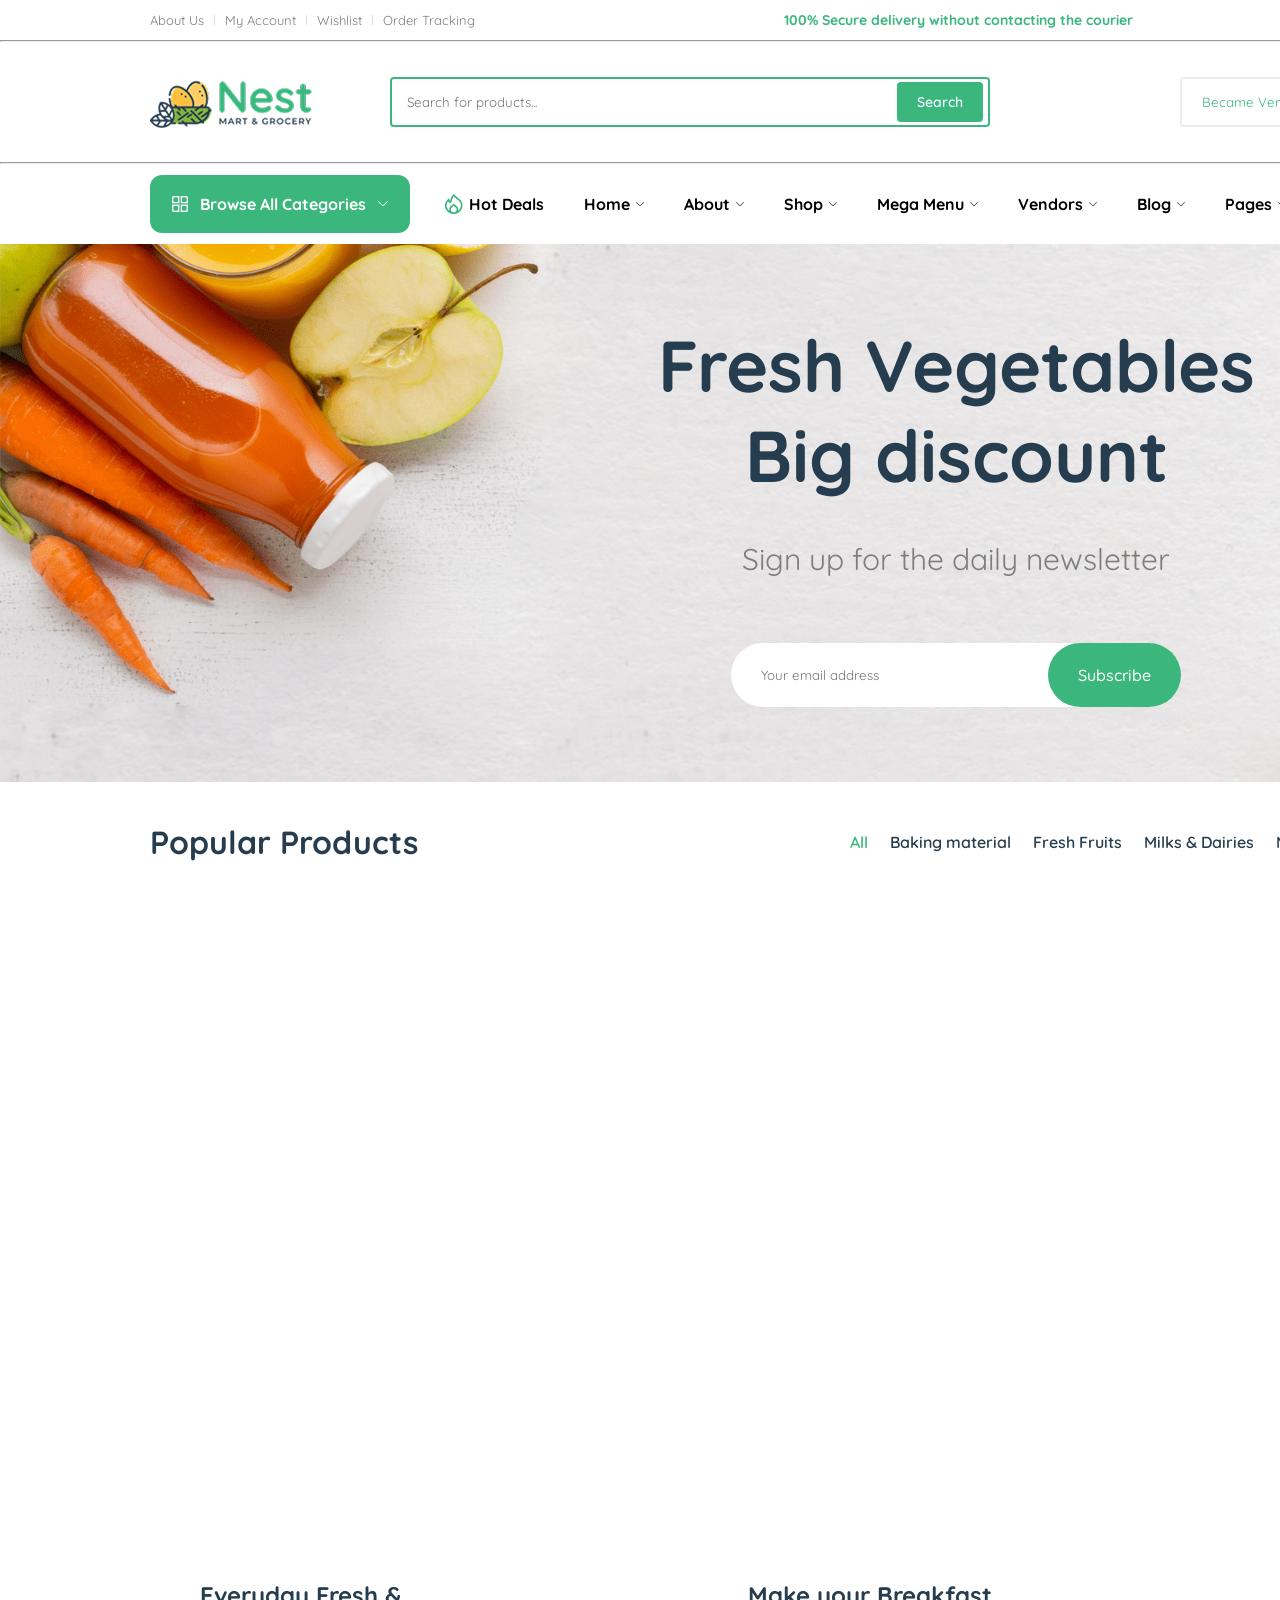
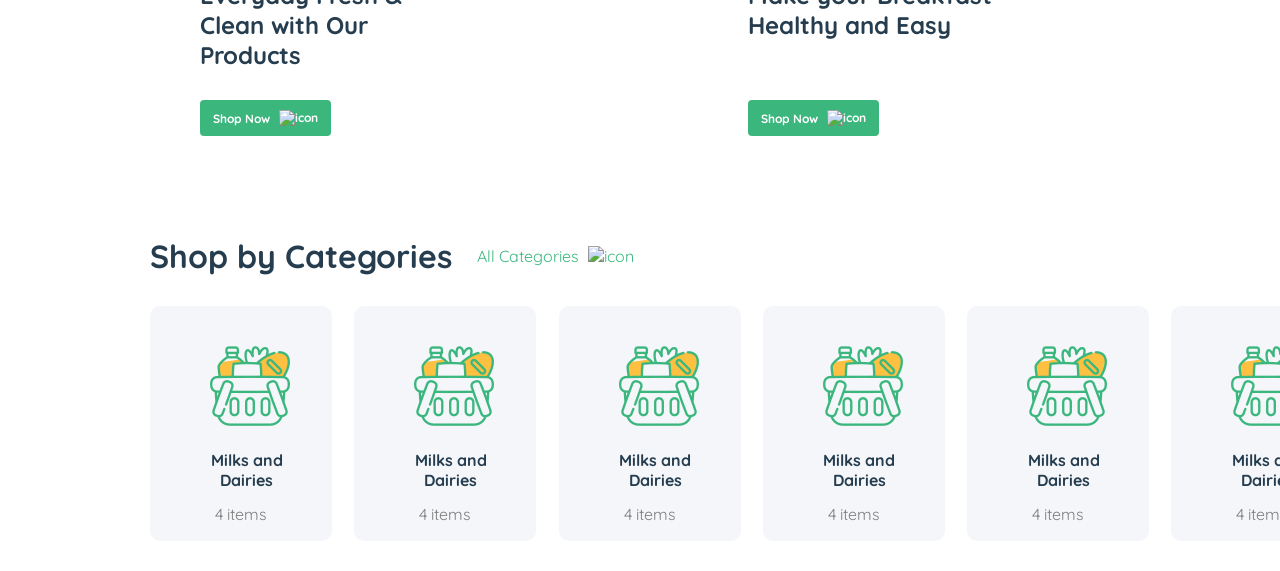
==== index.html @ ac232a39 "qwert" ====
<!DOCTYPE html>
<html lang="en">
<head>
    <meta charset="UTF-8">
    <meta name="viewport" content="width=device-width, initial-scale=1.0">
    <title>Nest mark & grocery</title>
    <link rel="stylesheet" href="style.css">
</head>
<body>
    <div class="container">
        <!-- sign -->
        <div class="sign">
            <ul class="sign__ul">
                <li class="sign__ul--li">About Us</li>

                <img src="image/Vertical Divider.png" alt="Vertical">

                <li class="sign__ul--li">My Account</li>

                <img src="image/Vertical Divider.png" alt="Vertical">

                <li class="sign__ul--li">Wishlist</li>

                <img src="image/Vertical Divider.png" alt="Vertical">

                <li class="sign__ul--li">Order Tracking</li>
            </ul>

            <p class="sign__paragrf">100% Secure delivery without contacting the courier</p>

            <ul class="sign__ul">
                <li class="sign__ul--li">Need help? Call Us: <span>+1800900122</span></li>

                <img src="image/Vertical Divider.png" alt="Vertical">

                <li class="sign__ul--li">English <img src="icon/Vector.png" alt="Vector"></li>

                <img src="image/Vertical Divider.png" alt="Vertical">
                
                <li class="sign__ul--li">INR <img src="icon/Vector.png" alt="Vector"></li>
            </ul>
        </div>
        <hr>


        <!-- header -->
        <header class="header">
            <div class="header__flex">
                <img src="image/Nest.png" alt="Nest">

                <div class="header__flex--box">
                    <input id="input" type="text" placeholder="Search for products...">

                    <button class="header__flex--box--btn">Search</button>
                </div>
            </div>

            
            <div class="header__flex2">

                <button class="header__icon">Became Vendor <img src="icon/Vector (1).png" alt="Vector"></button>


                <ul class="header__flex2--ul">
                    <li class="header__flex2--ul--li"><img src="icon/Group.png" alt="icon">Compare</li>
                    
                    <li class="header__flex2--ul--li"><img src="icon/Group (1).png" alt="icon">Wishlist</li>

                    <li class="header__flex2--ul--li"><img src="icon/Group (2).png" alt="icon">Cart</li>

                    <li class="header__flex2--ul--li"><img src="icon/Group (3).png" alt="icon">Accounta</li>
                </ul>
            </div>

        </header>

        <hr>

        <header class="header2">
            <div class="header2__box">
                <button class="header2__box--btn"><img src="icon/Vector (3).png" alt="icon">Browse All Categories <img src="icon/Vector (2).png" alt="icon"></button>

                <ul class="header2__box--ul"> 
                    <li class="header2__box--ul--li"><img src="icon/Vector (4).png" alt="icon">Hot Deals</li>
                    <li class="header2__box--ul--li">Home <img src="icon/Vector (5).png" alt="icon"></li>
                    <li class="header2__box--ul--li">About<img src="icon/Vector (5).png" alt="icon"></li>
                    <li class="header2__box--ul--li">Shop <img src="icon/Vector (5).png" alt="icon"></li>
                    <li class="header2__box--ul--li">Mega Menu <img src="icon/Vector (5).png" alt="icon"></li>
                    <li class="header2__box--ul--li">Vendors <img src="icon/Vector (5).png" alt="icon"></li>
                    <li class="header2__box--ul--li">Blog <img src="icon/Vector (5).png" alt="icon"></li>
                    <li class="header2__box--ul--li">Pages <img src="icon/Vector (5).png" alt="icon"></li>
                    <li class="header2__box--ul--li">Contact<img src="icon/Vector (5).png" alt="icon"></li>
                </ul>
            </div>

            <div class="header2__box2">
                <img src="icon/Vector (6).png" alt="icon">

                <div>
                    <h3 class="header2__box2--text">1900888123</h3>
                    <p class="header2__box2--paragrf">24/7 Support Center</p>
                </div>
            </div>
        </header>

        <!-- hero -->
        <div class="hero">
            <div class="hero2">
                <h1 class="hero2__text">Fresh Vegetables Big discount</h1>

                <p class="hero2__paragrf">Sign up for the daily newsletter</p>

                <div class="hero2__box">
                    <input id="input2" type="text" placeholder="Your email address">

                    <button class="hero2__box--btn">Subscribe</button>
                </div>
            </div>
        </div>

        <!-- main -->
        <div class="main">

            <div class="main1">

                <div class="main1__header">
                    <h4 class="main1__header--text">Popular Products</h4>

                    <ul class="main1__header--ul">
                        <li class="main1__header--li oll">All</li>
                        <li class="main1__header--li">Baking material</li>
                        <li class="main1__header--li">Fresh Fruits</li>
                        <li class="main1__header--li">Milks & Dairies</li>
                        <li class="main1__header--li">Meats</li>
                        <li class="main1__header--li">Vegetables</li>
                    </ul>
                </div>


                <!-- API -->
                <div id="main__API">

                </div>

            </div>

            <div class="main2">


                <div class="main2__box">
                    <h3 class="main2__box--text">Category</h3>

                    <img class="sa" src="icon/Horizontal Divider.png" alt="Horizontal">

                    <!-- 1 -->
                    <div class="main2__box--card">
                        <img src="icon/category-2.png.svg" alt="category-2">

                        <p class="main2__box--card--p">Baking material</p>

                        <img src="icon/Background (1).png" alt="Background">
                    </div>

                    <!-- 2 -->
                    <div class="main2__box--card">
                        <img src="icon/category-2.png.svg" alt="category-2">

                        <p class="main2__box--card--p">Bread and Juice</p>

                        <img src="icon/Background (1).png" alt="Background">
                    </div>


                    <!-- 3 -->
                    <div class="main2__box--card">
                        <img src="icon/category-2.png.svg" alt="category-2">

                        <p class="main2__box--card--p">Fresh Fruit</p>

                        <img src="icon/Background (1).png" alt="Background">
                    </div>


                    <!-- 4 -->
                    <div class="main2__box--card">
                        <img src="icon/category-2.png.svg" alt="category-2">

                        <p class="main2__box--card--p">Fresh Seafood</p>

                        <img src="icon/Background (1).png" alt="Background">
                    </div>


                    <!-- 5 -->
                    <div class="main2__box--card">
                        <img src="icon/category-2.png.svg" alt="category-2">

                        <p class="main2__box--card--p">Pet Foods & Toy</p>

                        <img src="icon/Background (1).png" alt="Background">
                    </div>

                    <!-- 6 -->
                    <div class="main2__box--card">
                        <img src="icon/category-2.png.svg" alt="category-2">

                        <p class="main2__box--card--p">Vegetables</p>

                        <img src="icon/Background (1).png" alt="Background">
                    </div>

                    <!-- 7 -->
                    <div class="main2__box--card">
                        <img src="icon/category-2.png.svg" alt="category-2">

                        <p class="main2__box--card--p">Wines & Drinks</p>

                        <img src="icon/Background (1).png" alt="Background">
                    </div>


                    <!-- 8 -->
                    <div class="main2__box--card">
                        <img src="icon/category-2.png.svg" alt="category-2">

                        <p class="main2__box--card--p">Uncategorized</p>

                        <img src="icon/Background (1).png" alt="Background">
                    </div>
                </div>
            </div>
        </div>












        <!-- product -->
        <div class="product">
            <!-- 1 -->
            <div class="product__box">

                <h3 class="product__box--text sd">Everyday Fresh & Clean with Our Products</h3>

                <button class="product__box--btn">Shop Now <img src="icon/Vector (7).png" alt="icon"></button>

            </div>

            <!-- 2 -->
            <div class="product__box wq">

                <h3 class="product__box--text qw">Make your Breakfast Healthy and Easy</h3>

                <button class="product__box--btn">Shop Now <img src="icon/Vector (7).png" alt="icon"></button>

            </div>


            <!-- 3 -->
            <div class="product__box wq2">

                <h3 class="product__box--text qw">The best Organic Products Online</h3>

                <button class="product__box--btn">Shop Now <img src="icon/Vector (7).png" alt="icon"></button>

            </div>


        </div>


        <!-- carzinka -->
        <div class="carzinka">
            <header class="carzinka__header">
                <div class="flex">
                    <h3 class="carzinka__header--h3">Shop by Categories</h3>

                    <p class="carzinka__header--p">All Categories  <img src="icon/Vector (8).png" alt="icon"></p>
                </div>

                <img src="icon/Container.png" alt="container">
            </header>

            <div class="carzinka__card">
                <!-- 1 -->
                <div class="carzinka__box">
                    <img src="icon/alt.svg" alt="icon">

                    <h4 class="carzinka__box--text">Milks and Dairies</h4>

                    <p class="carzinka__box--p">4 items</p>
                </div>

                <!-- 2 -->
                <div class="carzinka__box">
                    <img src="icon/alt.svg" alt="icon">

                    <h4 class="carzinka__box--text">Milks and Dairies</h4>

                    <p class="carzinka__box--p">4 items</p>
                </div>


                <!-- 3 -->
                <div class="carzinka__box">
                    <img src="icon/alt.svg" alt="icon">

                    <h4 class="carzinka__box--text">Milks and Dairies</h4>

                    <p class="carzinka__box--p">4 items</p>
                </div>


                <!-- 4 -->
                <div class="carzinka__box">
                    <img src="icon/alt.svg" alt="icon">

                    <h4 class="carzinka__box--text">Milks and Dairies</h4>

                    <p class="carzinka__box--p">4 items</p>
                </div>


                <!-- 5 -->
                <div class="carzinka__box">
                    <img src="icon/alt.svg" alt="icon">

                    <h4 class="carzinka__box--text">Milks and Dairies</h4>

                    <p class="carzinka__box--p">4 items</p>
                </div>

                <!-- 6 -->
                <div class="carzinka__box">
                    <img src="icon/alt.svg" alt="icon">

                    <h4 class="carzinka__box--text">Milks and Dairies</h4>

                    <p class="carzinka__box--p">4 items</p>
                </div>


                <!-- 7 -->
                <div class="carzinka__box">
                    <img src="icon/alt.svg" alt="icon">

                    <h4 class="carzinka__box--text">Milks and Dairies</h4>

                    <p class="carzinka__box--p">4 items</p>
                </div>

                <!-- 8 -->
                <div class="carzinka__box">
                    <img src="icon/alt.svg" alt="icon">

                    <h4 class="carzinka__box--text">Milks and Dairies</h4>

                    <p class="carzinka__box--p">4 items</p>
                </div>
            </div>
        </div>
    </div>
    <script src="js/index.js"></script>
</body>
</html>
---- style.css ----
/* Quicksand */
@import url('https://fonts.googleapis.com/css2?family=Quicksand:wght@300..700&display=swap');

*{
    padding: 0;
    margin: 0;
    box-sizing: border-box;
    text-decoration: none;
    list-style: none;
    font-family: "Quicksand", sans-serif;
}

.container{
    width: 1912px;
    max-width: 1912px;
    margin: auto;
}



/* sign */
.sign{
    height: 40px;
    display: flex;
    align-items: center;
    justify-content: space-between;
    padding: 0 150px;
}

.sign__ul{
    display: flex;
    align-items: center;
    gap: 10px;
}

.sign__ul--li{
    font-size: 13px;
    font-weight: 400;
    color: #7E7E7E;
    gap: 4px;
}

.sign__paragrf{
    color: #3BB77E;
    font-size: 14px;
    font-weight: 700;
}

.sign__ul--li span{
    color: #3BB77E;
}

/* header */
.header{
    height: 120px;
    display: flex;
    align-items: center;
    justify-content: space-between;
    padding: 0 150px;
}

.header__flex{
    display: flex;
    align-items: center;
    gap: 70px;
}

.header__flex--box{
    width: 600px;
    height: 50px;
    border-radius: 4px;
    background: none;
    border: 2px solid #3BB77E;
    display: flex;
    align-items: center;
    justify-content: space-between;
    padding: 5px;
    gap: 30px;
}

#input{
    width: auto;
    background: none;
    border: none;
    flex: 1;
    height: 35px;
    margin-left: 10px;
}

.header__flex--box--btn{
    padding: 11px 20px;
    background: #3BB77E;
    border: none;
    border-radius: 4px;
    color: aliceblue;
    font-size: 14px;
    font-weight: 600;
}

.header__flex2{
    display: flex;
    align-items: center;
    justify-content: space-between;
    gap: 30px;
}

.header__icon{
    padding: 15px 20px;
    background: none;
    border: 12px;
    border: 2px solid #ECECEC;
    display: flex;
    align-items: center;
    gap: 5px;
    border-radius: 4px;
    color: #3BB77E;
}

.header__icon:hover{
    box-shadow: 0 1px 8px #7e7e7e28;
    transform: scale(1.02);
}

.header__flex2--ul{
    display: flex;
    align-items: center;
    gap: 20px;
}

.header__flex2--ul--li{
    display: flex;
    align-items: center;
    gap: 5px;
    color: #7E7E7E;
    font-size: 15px;
    font-weight: 400;
}


/* heder2 */
.header2{
    padding: 0 150px;
    height: 80px;
    display: flex;
    align-items: center;
    justify-content: space-between;
}

.header2__box{
    display: flex;
    align-items: center;
    justify-content: space-between;
    gap: 35px;
}

.header2__box--btn{
    padding: 19px 22px;
    background-color: #3BB77E;
    border: none;
    border-radius: 12px;
    color: #fff;
    font-size: 16px;
    font-weight: 700;
    display: flex;
    align-items: center;
    gap: 12px;
}

.header2__box--ul{
    display: flex;
    align-items: center;
    gap: 40px;
}

.header2__box--ul--li{
    font-size: 16px;
    font-weight: 700;
    display: flex;
    align-items: center;
    gap: 6px;
}


.header2__box2{
    display: flex;
    align-items: center;
    gap: 10px;
}

.header2__box2--text{
    font-size: 26px;
    color: #3BB77E;
    font-weight: 700;
}

.header2__box2--paragrf{
    font-size: 12px;
    font-weight: 400;
    color: #7E7E7E;
}


/* hero */
.hero{
    width: 100%;
    height: 538px;
    background-image: url("image/996711b7439c5fa7fdc10fc886c447ab267a5fc1.png");
    background-repeat: no-repeat;
    background-position: center;
    background-size: cover;
    display: flex;
    align-items: center;
    justify-content: center;
    margin-bottom: 40px;
}

.hero2{
    text-align: center;
}

.hero2__text{
    width: 700px;
    font-size: 72px;
    font-weight: 700;
    color: #253D4E;
}

.hero2__paragrf{
        margin-top: 40px;
        margin-bottom: 65px;
        font-size: 30px;
        font-weight: 400;
        color: #7E7E7E;
}



.hero2__box{
    width: 450px;
    height: 64px;
    border-radius: 500px;
    background-color: #fff;
    padding: 0 0 0 30px;
    display: flex;
    align-items: center;
    justify-content: space-between;
    margin: auto;
}

#input2{
    outline: none;
    background: none;
    border: none;
    width: 290px;
    height: 30px;
}

.hero2__box--btn{
    padding: 22px 30px;
    background-color: #3BB77E;
    font-size: 16px;
    font-weight: 500;
    color: #fff;
    border: none;
    border-radius: 500px;
}



/* main */
.main{
    display: flex;
    justify-content: space-between;
    padding: 0 150px;
}

.main1__header{
    width: 1280px;
    display: flex;
    align-items: center;
    justify-content: space-between;
    margin-bottom: 25px;
}

.main1__header--text{
    font-size: 32px;
    font-weight: 700;
    color: #253D4E;
}

.main1__header--ul{
    display: flex;
    align-items: center;
    gap: 22px;
}


.main1__header--li{
    font-size: 16px;
    font-weight: 600;
    color: #253D4E;
}


.main1__header--li:first-child{
    font-size: 16px;
    font-weight: 600;
    color: #3BB77E;
}


/* main2 */
.main2__box{
    width: 302px;
    height: auto;
    border: 2px solid #e2e2e2;
    box-shadow: 0 3px 17px #e4e4e4;
    padding: 31px;
    border-radius: 15px;
}

.main2__box--text{
    font-size: 24px;
    font-weight: 700;
    color: #253D4E;
    margin-bottom: 20px;
}


.sa{
    margin-bottom: 20px;
}

.main2__box--card{
    width: 240px;
    height: 50px;
    border-radius: 5px;
    border: 1px solid #F2F3F4;
    padding: 10px ;
    display: flex;
    align-items: center;
    justify-content: space-between;
    margin-top: 10px;
}

.main2__box--card--p{
    font-size: 15px;
    font-weight: 500;
    color: #253D4E;
}

/* carzinka */
.carzinka{
    padding: 0 150px;
    margin-bottom: 30px;
}

.carzinka__header{
    display: flex;
    align-items: center;
    justify-content: space-between;
    margin-bottom: 30px;
}

.flex{
    display: flex;
    align-items: center;
    gap: 25px;
}

.carzinka__header--h3{
    font-size: 32px;
    font-weight: 700;
    color: #253D4E;
}

.carzinka__header--p{
    color: #3BB77E;
    font-size: 16px;
    font-weight: 400;
    display: flex;
    align-items: center;
    gap: 5px;
}





.carzinka__card{
    display: flex;
    align-items: center;
    justify-content: space-between;
}


.carzinka__box{
    padding: 40px 60px;
    width: 182px;
    height: 235px;
    border-radius: 10px;
    background-color: #F4F6FA;
    text-align: center;
}


.carzinka__box--text{
    width: 73px;
    font-size: 16px;
    font-weight: 700;
    color: #253D4E;
    margin-top: 20px;
    margin-bottom: 14px;
}


.carzinka__box--p{
    font-size: 16px;
    font-weight: 400;
    color: #7E7E7E;
}









/* product */

.product{
    display: flex;
    align-items: center;
    justify-content: space-between;
    padding: 0 150px;
    margin-bottom: 30px;
    margin-top: 45px;
}

.product__box{
    width: 516.6300048828125px;
    height: 302.7200012207031px;
    background-image: url(image/alt.png);
    background-position: center;
    background-repeat: no-repeat;
    background-size: cover;
    padding: 77px 50px;
}


.wq{
    background-image: url(icon/alt\ \(2\).png);
}

.wq2{
    background-image: url(icon/alt\ \(1\).png);
}

.sd{
    width: 244.4499969482422px;
    color: #253D4E;
    font-size: 24px;
    font-weight: 700;
    margin-bottom: 30px;
}

.qw{
    width: 244.4499969482422px;
    color: #253D4E;
    font-size: 24px;
    font-weight: 700;
    margin-bottom: 60px;
}

.product__box--btn{
    padding: 10px 13px;
    border-radius: 4px;
    border: none;
    color: #fff;
    font-size: 12px;
    font-weight: 700;
    color: #fff;
    background-color: #3BB77E;
    display: flex;
    align-items: center;
    gap: 9px;
}
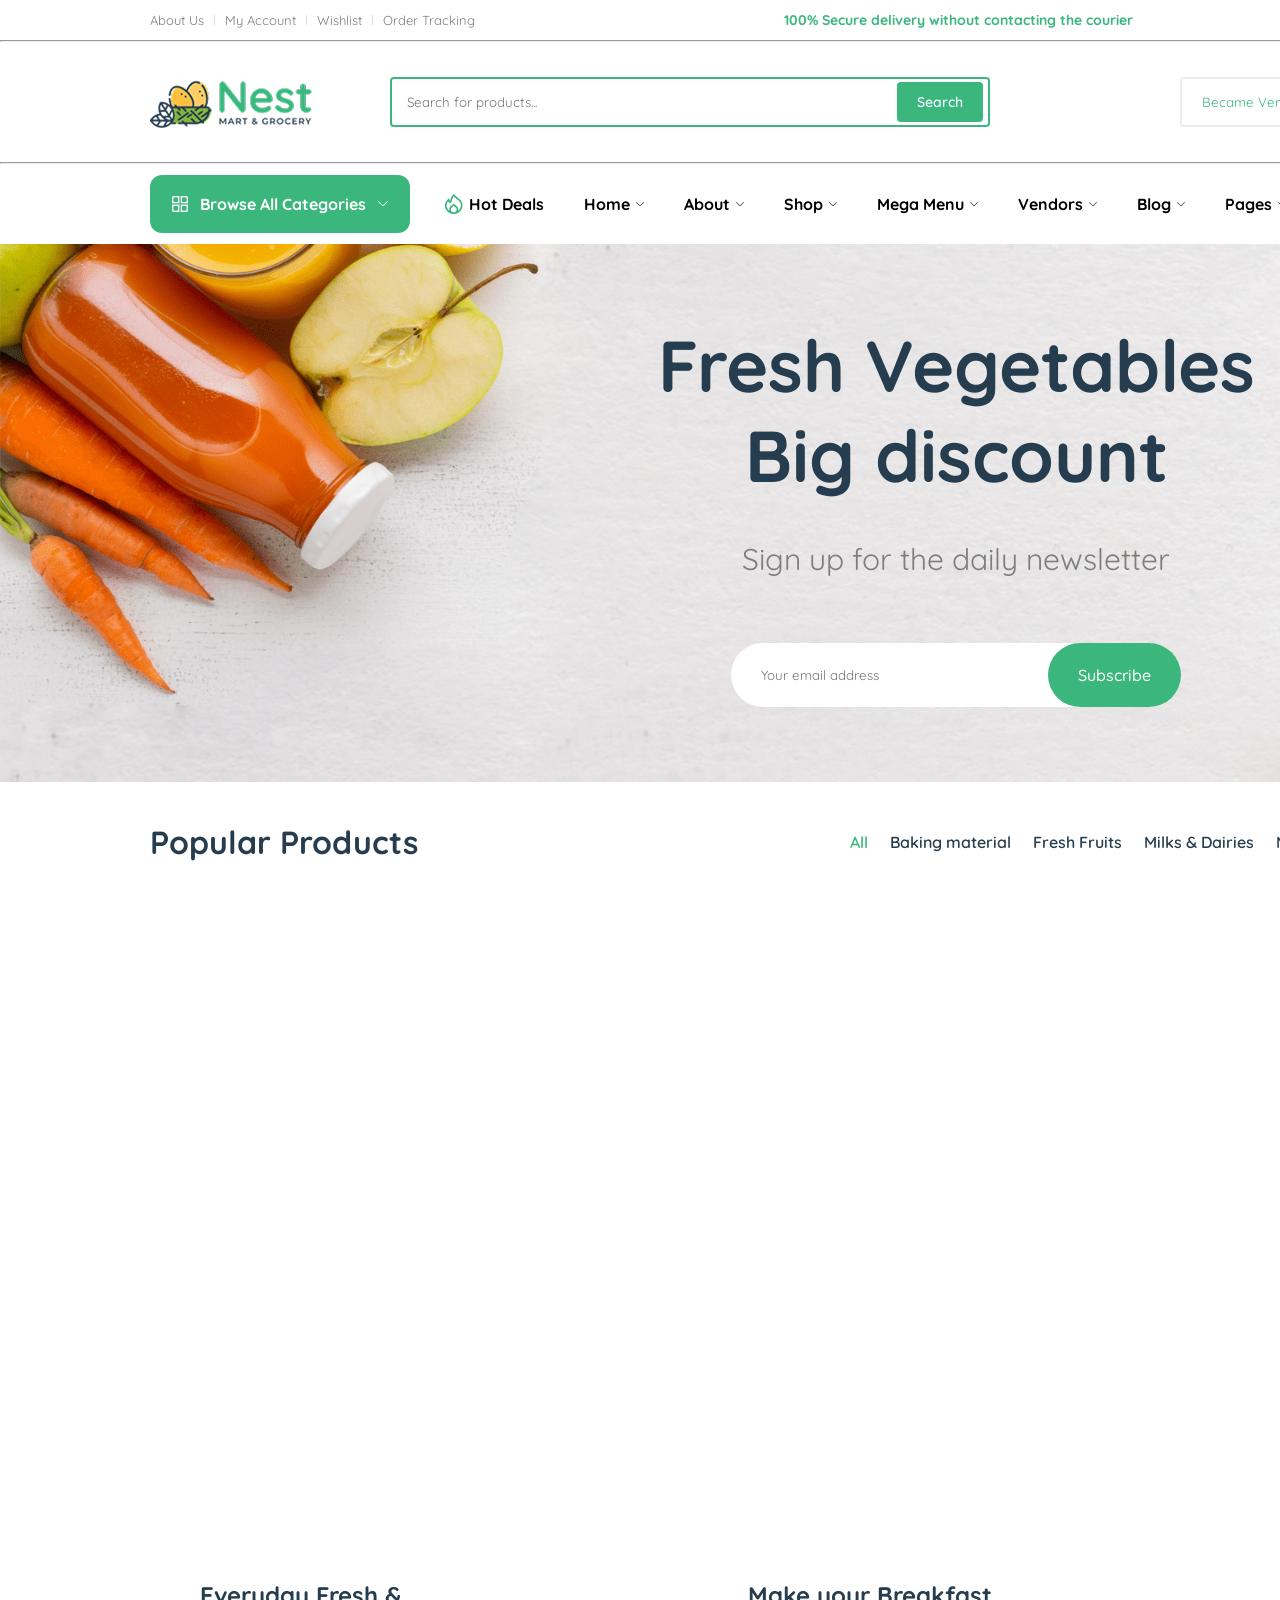
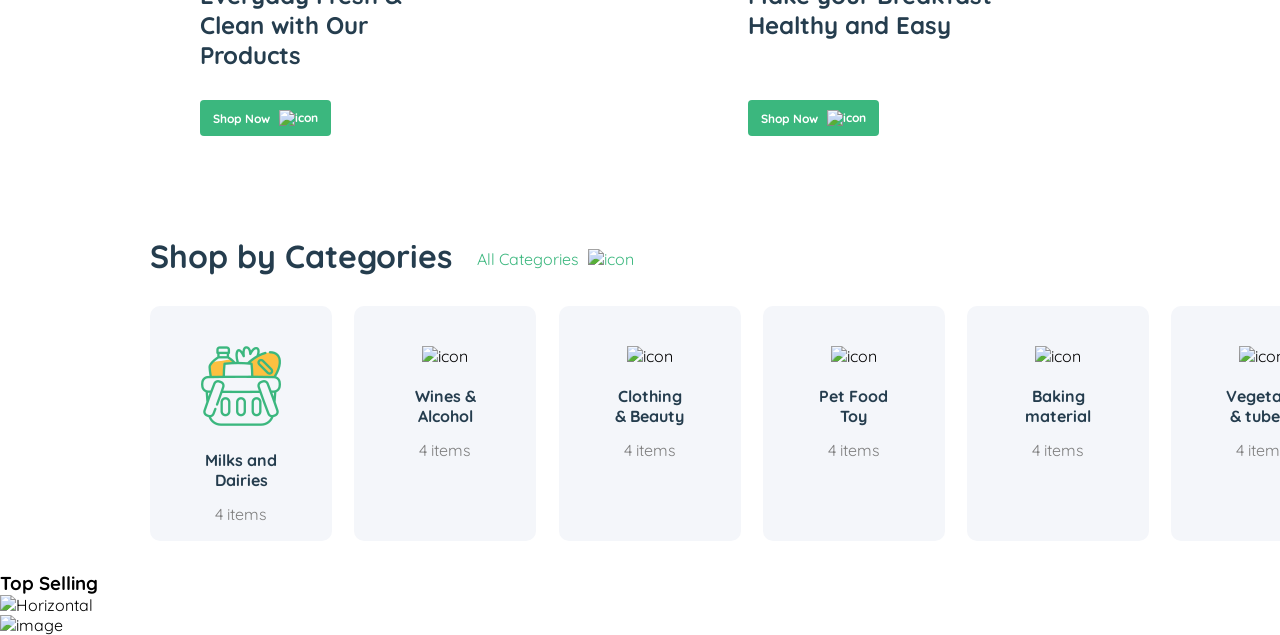
==== commit 69096746: "qwert" ====
--- a/index.html
+++ b/index.html
@@ -300,9 +300,9 @@
 
                 <!-- 2 -->
                 <div class="carzinka__box">
-                    <img src="icon/alt.svg" alt="icon">
-
-                    <h4 class="carzinka__box--text">Milks and Dairies</h4>
+                    <img src="icon/alt (3).png" alt="icon">
+
+                    <h4 class="carzinka__box--text">Wines & Alcohol</h4>
 
                     <p class="carzinka__box--p">4 items</p>
                 </div>
@@ -310,9 +310,9 @@
 
                 <!-- 3 -->
                 <div class="carzinka__box">
-                    <img src="icon/alt.svg" alt="icon">
-
-                    <h4 class="carzinka__box--text">Milks and Dairies</h4>
+                    <img src="icon/alt (4).png" alt="icon">
+
+                    <h4 class="carzinka__box--text">Clothing & Beauty</h4>
 
                     <p class="carzinka__box--p">4 items</p>
                 </div>
@@ -320,9 +320,9 @@
 
                 <!-- 4 -->
                 <div class="carzinka__box">
-                    <img src="icon/alt.svg" alt="icon">
-
-                    <h4 class="carzinka__box--text">Milks and Dairies</h4>
+                    <img src="icon/alt (5).png" alt="icon">
+
+                    <h4 class="carzinka__box--text">Pet Food Toy</h4>
 
                     <p class="carzinka__box--p">4 items</p>
                 </div>
@@ -330,18 +330,18 @@
 
                 <!-- 5 -->
                 <div class="carzinka__box">
-                    <img src="icon/alt.svg" alt="icon">
-
-                    <h4 class="carzinka__box--text">Milks and Dairies</h4>
+                    <img src="icon/alt (6).png" alt="icon">
+
+                    <h4 class="carzinka__box--text">Baking material</h4>
 
                     <p class="carzinka__box--p">4 items</p>
                 </div>
 
                 <!-- 6 -->
                 <div class="carzinka__box">
-                    <img src="icon/alt.svg" alt="icon">
-
-                    <h4 class="carzinka__box--text">Milks and Dairies</h4>
+                    <img src="icon/alt (7).png" alt="icon">
+
+                    <h4 class="carzinka__box--text">Vegetables & tubers</h4>
 
                     <p class="carzinka__box--p">4 items</p>
                 </div>
@@ -349,20 +349,36 @@
 
                 <!-- 7 -->
                 <div class="carzinka__box">
-                    <img src="icon/alt.svg" alt="icon">
-
-                    <h4 class="carzinka__box--text">Milks and Dairies</h4>
+                    <img src="icon/alt (8).png" alt="icon">
+
+                    <h4 class="carzinka__box--text">Fresh Seafood</h4>
 
                     <p class="carzinka__box--p">4 items</p>
                 </div>
 
                 <!-- 8 -->
                 <div class="carzinka__box">
-                    <img src="icon/alt.svg" alt="icon">
-
-                    <h4 class="carzinka__box--text">Milks and Dairies</h4>
-
-                    <p class="carzinka__box--p">4 items</p>
+                    <img src="icon/alt (9).png" alt="icon">
+
+                    <h4 class="carzinka__box--text">Packaged fast food</h4>
+
+                    <p class="carzinka__box--p">4 items</p>
+                </div>
+            </div>
+        </div>
+
+
+
+        <!-- product2 -->
+        <div class="product2">
+            <!-- 1 -->
+            <div class="product2__box">
+                <h3 class="product2__box--text">Top Selling</h3>
+
+                <img src="icon/Horizontal Divider.png" alt="Horizontal">
+
+                <div class="carzinka__cards">
+                    <img src="" alt="image">
                 </div>
             </div>
         </div>
--- a/style.css
+++ b/style.css
@@ -349,6 +349,8 @@
     color: #253D4E;
 }
 
+
+
 /* carzinka */
 .carzinka{
     padding: 0 150px;
@@ -380,6 +382,7 @@
     font-weight: 400;
     display: flex;
     align-items: center;
+    margin-top: 7px;
     gap: 5px;
 }
 
@@ -395,17 +398,20 @@
 
 
 .carzinka__box{
-    padding: 40px 60px;
+    padding: 40px;
     width: 182px;
     height: 235px;
     border-radius: 10px;
     background-color: #F4F6FA;
     text-align: center;
+    display: block;
+    justify-content: center;
 }
 
 
 .carzinka__box--text{
     width: 73px;
+    margin: auto;
     font-size: 16px;
     font-weight: 700;
     color: #253D4E;
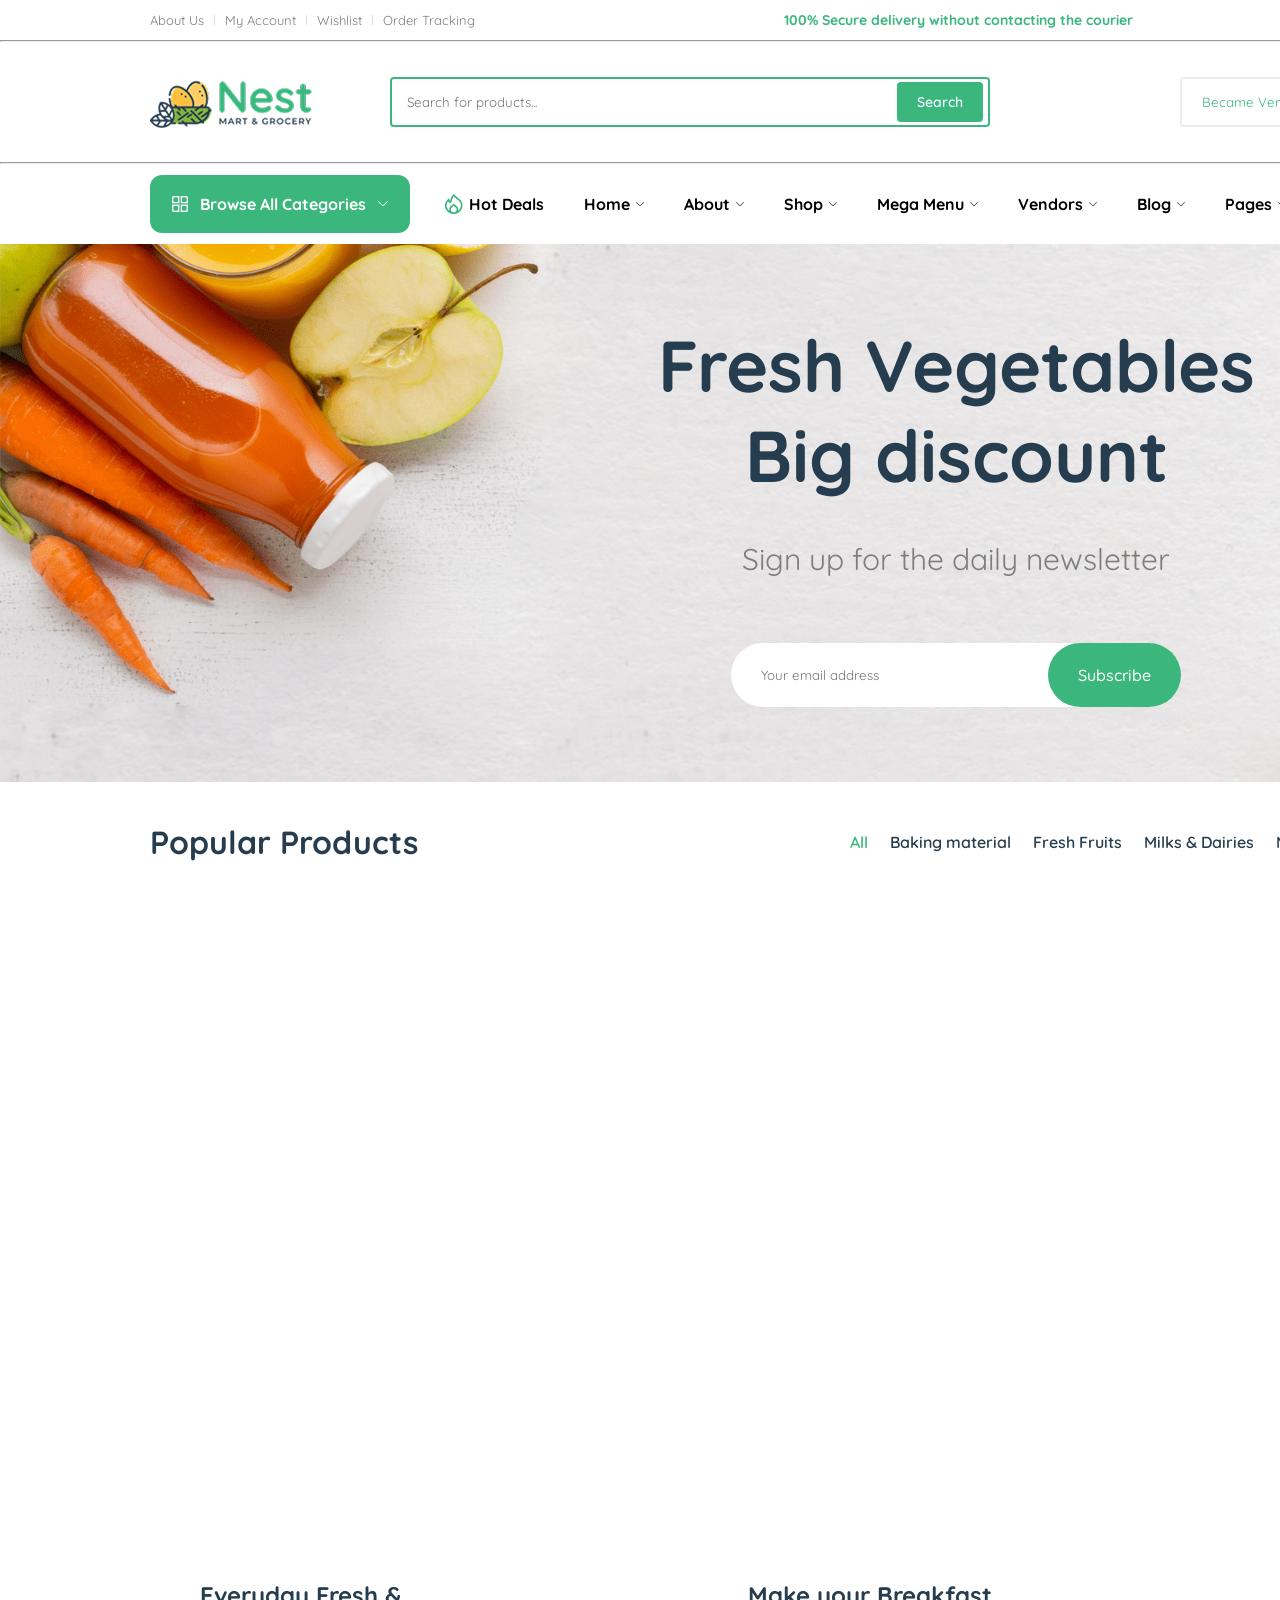
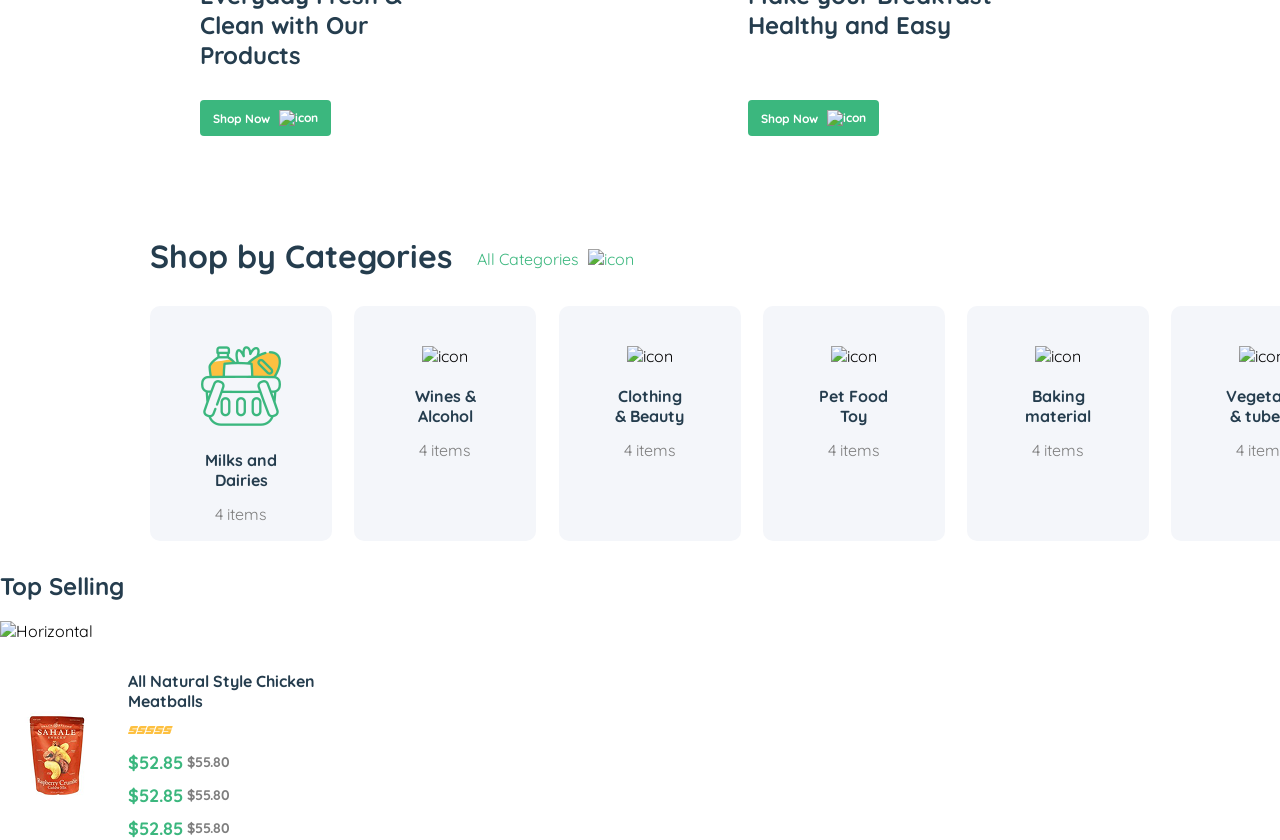
==== commit 9dd58976: "qwert" ====
--- a/index.html
+++ b/index.html
@@ -378,7 +378,31 @@
                 <img src="icon/Horizontal Divider.png" alt="Horizontal">
 
                 <div class="carzinka__cards">
-                    <img src="" alt="image">
+                    <img src="image/All Natural Style Chicken Meatballs.png" alt="image">
+
+                    <div>
+                        <h3 class="carzinka__card--h3">All Natural Style Chicken Meatballs</h3>
+
+                        <img src="icon/Container (1).png" alt="contacting">
+
+                        <!-- 1 -->
+                        <div class="flex2">
+                            <p class="flex2__paragrf">$52.85</p>
+                            <s class="flex2__span">$55.80</s>
+                        </div>
+
+                        <!-- 2 -->
+                        <div class="flex2">
+                            <p class="flex2__paragrf">$52.85</p>
+                            <s class="flex2__span">$55.80</s>
+                        </div>
+
+                        <!-- 3 -->
+                        <div class="flex2">
+                            <p class="flex2__paragrf">$52.85</p>
+                            <s class="flex2__span">$55.80</s>
+                        </div>
+                    </div>
                 </div>
             </div>
         </div>
--- a/style.css
+++ b/style.css
@@ -492,4 +492,55 @@
     display: flex;
     align-items: center;
     gap: 9px;
-}+}
+
+
+
+
+
+
+
+
+
+/* product2 */
+.product2__box--text{
+    font-size: 24px;
+    font-weight: 700;
+    color: #253D4E;
+    margin-bottom: 20px;
+}
+
+.carzinka__cards{
+    display: flex;
+    align-items: center;
+    gap: 15px;
+    margin-top: 30px;
+}
+
+.carzinka__card--h3{
+    width: 190px;
+    font-size: 16px;
+    font-weight: 700;
+    color: #253D4E;
+    margin-bottom: 10px;
+}
+
+.flex2{
+    display: flex;
+    align-items: center;
+    gap: 4px;
+    margin-top: 10px;
+}
+
+.flex2__paragrf{
+    font-size: 18px;
+    font-weight: 700;
+    color: #3BB77E;
+}
+
+.flex2__span{
+    font-size: 14px;
+    font-weight: 700;
+    color: #7E7E7E;
+}
+
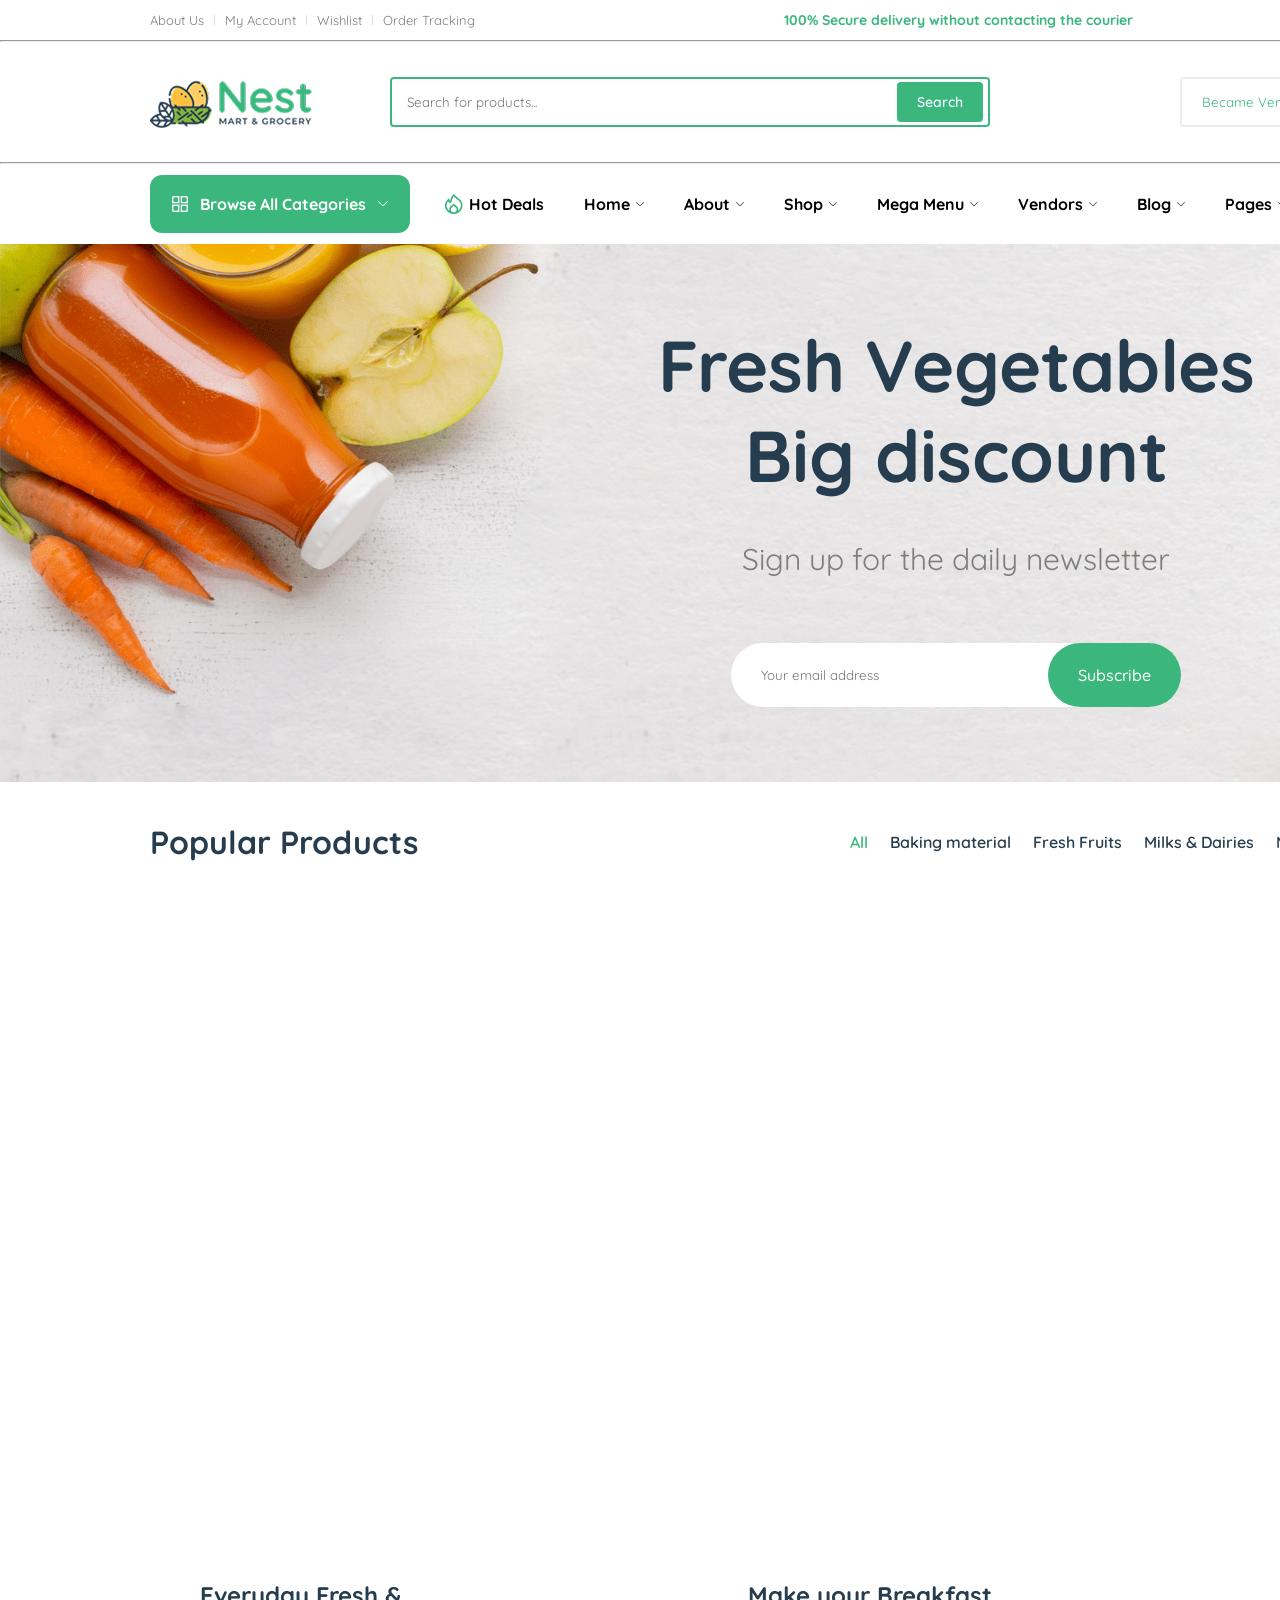
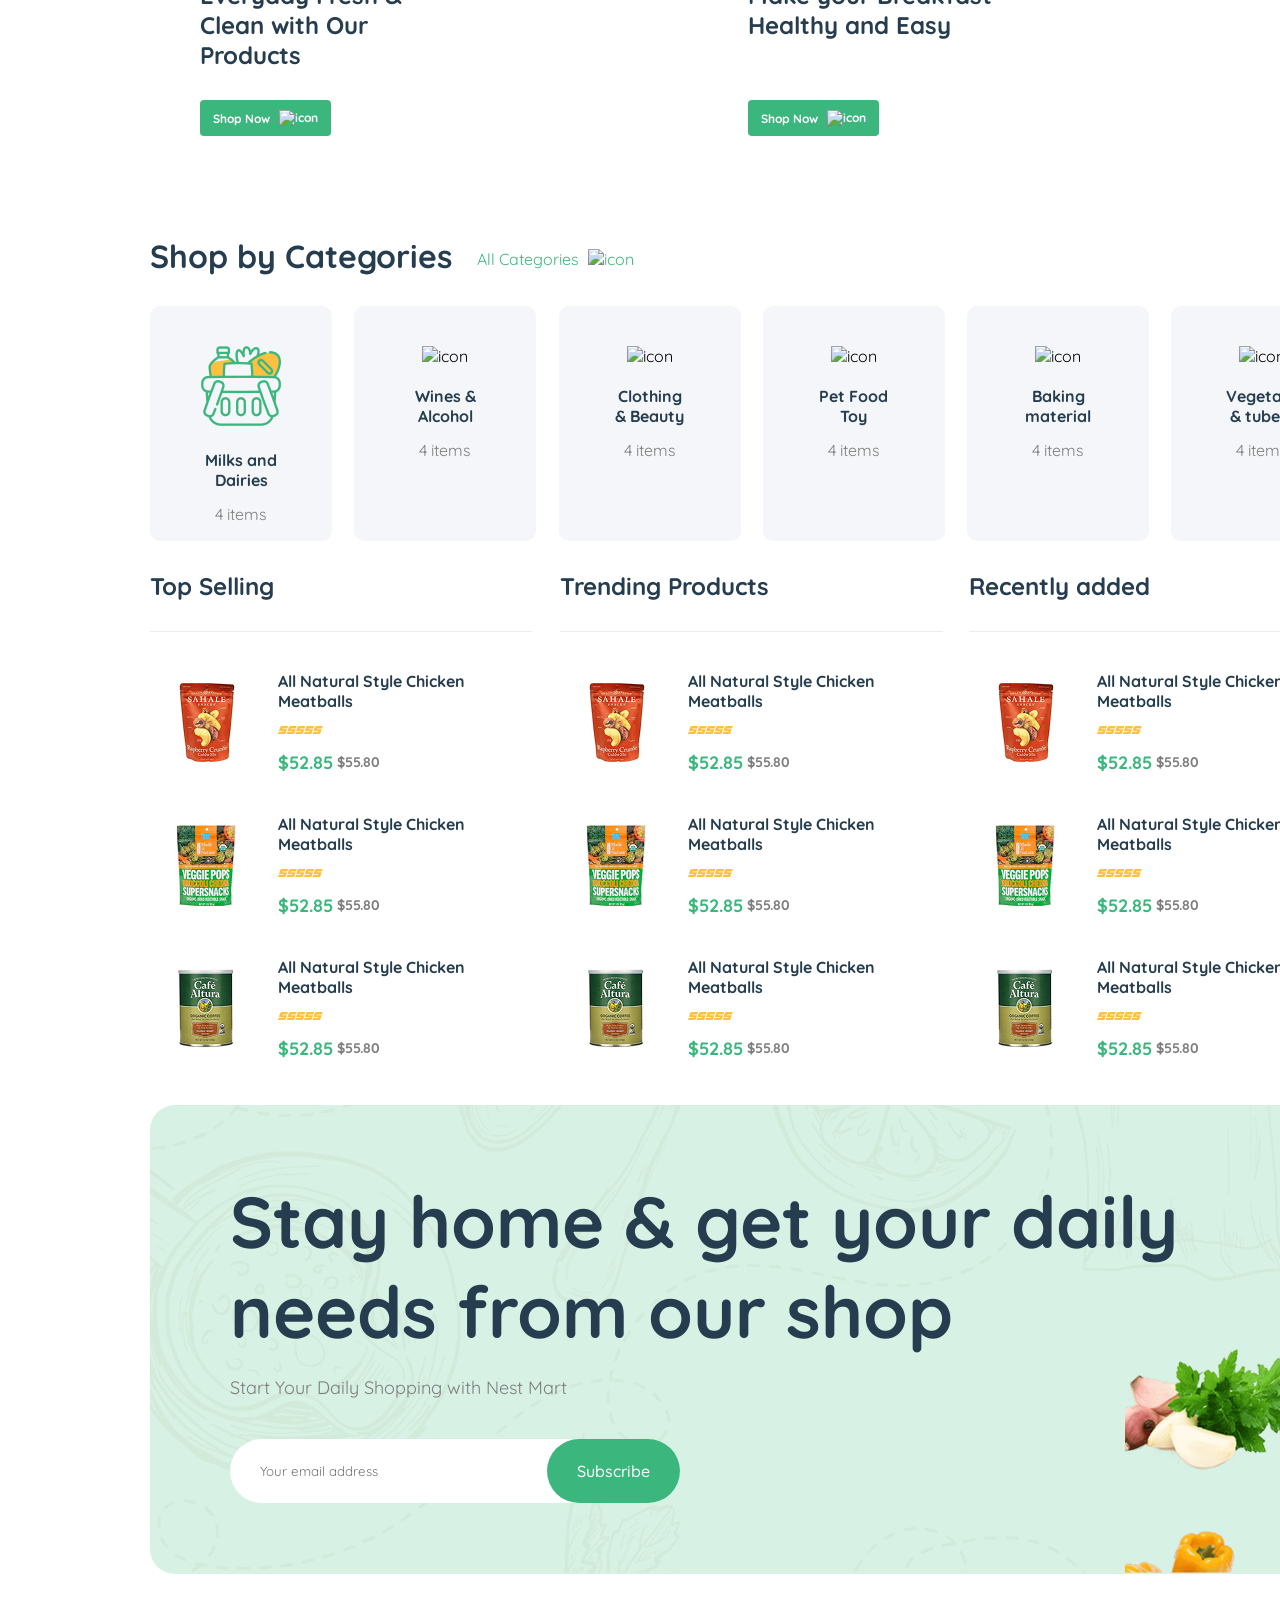
==== commit 5cd2b605: "qwert" ====
--- a/index.html
+++ b/index.html
@@ -40,8 +40,8 @@
                 <li class="sign__ul--li">INR <img src="icon/Vector.png" alt="Vector"></li>
             </ul>
         </div>
+
         <hr>
-
 
         <!-- header -->
         <header class="header">
@@ -76,6 +76,7 @@
 
         <hr>
 
+        <!-- header2 -->
         <header class="header2">
             <div class="header2__box">
                 <button class="header2__box--btn"><img src="icon/Vector (3).png" alt="icon">Browse All Categories <img src="icon/Vector (2).png" alt="icon"></button>
@@ -146,7 +147,6 @@
 
             <div class="main2">
 
-
                 <div class="main2__box">
                     <h3 class="main2__box--text">Category</h3>
 
@@ -230,17 +230,6 @@
                 </div>
             </div>
         </div>
-
-
-
-
-
-
-
-
-
-
-
 
         <!-- product -->
         <div class="product">
@@ -375,8 +364,9 @@
             <div class="product2__box">
                 <h3 class="product2__box--text">Top Selling</h3>
 
-                <img src="icon/Horizontal Divider.png" alt="Horizontal">
-
+                <img src="icon/Container (2).png" alt="Horizontal">
+
+                <!-- 1 -->
                 <div class="carzinka__cards">
                     <img src="image/All Natural Style Chicken Meatballs.png" alt="image">
 
@@ -385,25 +375,236 @@
 
                         <img src="icon/Container (1).png" alt="contacting">
 
-                        <!-- 1 -->
-                        <div class="flex2">
-                            <p class="flex2__paragrf">$52.85</p>
-                            <s class="flex2__span">$55.80</s>
-                        </div>
-
-                        <!-- 2 -->
-                        <div class="flex2">
-                            <p class="flex2__paragrf">$52.85</p>
-                            <s class="flex2__span">$55.80</s>
-                        </div>
-
-                        <!-- 3 -->
-                        <div class="flex2">
-                            <p class="flex2__paragrf">$52.85</p>
-                            <s class="flex2__span">$55.80</s>
-                        </div>
-                    </div>
-                </div>
+                        <div class="flex2">
+                            <p class="flex2__paragrf">$52.85</p>
+                            <s class="flex2__span">$55.80</s>
+                        </div>
+                    </div>
+                </div>
+
+                <!-- 2 -->
+                <div class="carzinka__cards">
+                    <img src="image/Angie's  Sweet & Salty Kettle Corn.png" alt="image">
+
+                    <div>
+                        <h3 class="carzinka__card--h3">All Natural Style Chicken Meatballs</h3>
+
+                        <img src="icon/Container (1).png" alt="contacting">
+
+                        <div class="flex2">
+                            <p class="flex2__paragrf">$52.85</p>
+                            <s class="flex2__span">$55.80</s>
+                        </div>
+                    </div>
+                </div>
+
+
+                <!-- 3 -->
+                <div class="carzinka__cards">
+                    <img src="image/Gorton’s Beer Battered Fish Fillets.png" alt="image">
+
+                    <div>
+                        <h3 class="carzinka__card--h3">All Natural Style Chicken Meatballs</h3>
+
+                        <img src="icon/Container (1).png" alt="contacting">
+
+                        <div class="flex2">
+                            <p class="flex2__paragrf">$52.85</p>
+                            <s class="flex2__span">$55.80</s>
+                        </div>
+                    </div>
+                </div>
+            </div>
+
+            <!-- 2 -->
+            <div class="product2__box">
+                <h3 class="product2__box--text">Trending Products</h3>
+
+                <img src="icon/Container (2).png" alt="Horizontal">
+
+                <!-- 1 -->
+                <div class="carzinka__cards">
+                    <img src="image/All Natural Style Chicken Meatballs.png" alt="image">
+
+                    <div>
+                        <h3 class="carzinka__card--h3">All Natural Style Chicken Meatballs</h3>
+
+                        <img src="icon/Container (1).png" alt="contacting">
+
+                        <div class="flex2">
+                            <p class="flex2__paragrf">$52.85</p>
+                            <s class="flex2__span">$55.80</s>
+                        </div>
+                    </div>
+                </div>
+
+                <!-- 2 -->
+                <div class="carzinka__cards">
+                    <img src="image/Angie's  Sweet & Salty Kettle Corn.png" alt="image">
+
+                    <div>
+                        <h3 class="carzinka__card--h3">All Natural Style Chicken Meatballs</h3>
+
+                        <img src="icon/Container (1).png" alt="contacting">
+
+                        <div class="flex2">
+                            <p class="flex2__paragrf">$52.85</p>
+                            <s class="flex2__span">$55.80</s>
+                        </div>
+                    </div>
+                </div>
+
+
+                <!-- 3 -->
+                <div class="carzinka__cards">
+                    <img src="image/Gorton’s Beer Battered Fish Fillets.png" alt="image">
+
+                    <div>
+                        <h3 class="carzinka__card--h3">All Natural Style Chicken Meatballs</h3>
+
+                        <img src="icon/Container (1).png" alt="contacting">
+
+                        <div class="flex2">
+                            <p class="flex2__paragrf">$52.85</p>
+                            <s class="flex2__span">$55.80</s>
+                        </div>
+                    </div>
+                </div>
+            </div>
+
+
+            <!-- 3 -->
+            <div class="product2__box">
+                <h3 class="product2__box--text">Recently added</h3>
+
+                <img src="icon/Container (2).png" alt="Horizontal">
+
+                <!-- 1 -->
+                <div class="carzinka__cards">
+                    <img src="image/All Natural Style Chicken Meatballs.png" alt="image">
+
+                    <div>
+                        <h3 class="carzinka__card--h3">All Natural Style Chicken Meatballs</h3>
+
+                        <img src="icon/Container (1).png" alt="contacting">
+
+                        <div class="flex2">
+                            <p class="flex2__paragrf">$52.85</p>
+                            <s class="flex2__span">$55.80</s>
+                        </div>
+                    </div>
+                </div>
+
+                <!-- 2 -->
+                <div class="carzinka__cards">
+                    <img src="image/Angie's  Sweet & Salty Kettle Corn.png" alt="image">
+
+                    <div>
+                        <h3 class="carzinka__card--h3">All Natural Style Chicken Meatballs</h3>
+
+                        <img src="icon/Container (1).png" alt="contacting">
+
+                        <div class="flex2">
+                            <p class="flex2__paragrf">$52.85</p>
+                            <s class="flex2__span">$55.80</s>
+                        </div>
+                    </div>
+                </div>
+
+
+                <!-- 3 -->
+                <div class="carzinka__cards">
+                    <img src="image/Gorton’s Beer Battered Fish Fillets.png" alt="image">
+
+                    <div>
+                        <h3 class="carzinka__card--h3">All Natural Style Chicken Meatballs</h3>
+
+                        <img src="icon/Container (1).png" alt="contacting">
+
+                        <div class="flex2">
+                            <p class="flex2__paragrf">$52.85</p>
+                            <s class="flex2__span">$55.80</s>
+                        </div>
+                    </div>
+                </div>
+            </div>
+
+            <!-- 4 -->
+            <div class="product2__box">
+                <h3 class="product2__box--text">Top Rated</h3>
+
+                <img src="icon/Container (2).png" alt="Horizontal">
+
+                <!-- 1 -->
+                <div class="carzinka__cards">
+                    <img src="image/All Natural Style Chicken Meatballs.png" alt="image">
+
+                    <div>
+                        <h3 class="carzinka__card--h3">All Natural Style Chicken Meatballs</h3>
+
+                        <img src="icon/Container (1).png" alt="contacting">
+
+                        <div class="flex2">
+                            <p class="flex2__paragrf">$52.85</p>
+                            <s class="flex2__span">$55.80</s>
+                        </div>
+                    </div>
+                </div>
+
+                <!-- 2 -->
+                <div class="carzinka__cards">
+                    <img src="image/Angie's  Sweet & Salty Kettle Corn.png" alt="image">
+
+                    <div>
+                        <h3 class="carzinka__card--h3">All Natural Style Chicken Meatballs</h3>
+
+                        <img src="icon/Container (1).png" alt="contacting">
+
+                        <div class="flex2">
+                            <p class="flex2__paragrf">$52.85</p>
+                            <s class="flex2__span">$55.80</s>
+                        </div>
+                    </div>
+                </div>
+
+
+                <!-- 3 -->
+                <div class="carzinka__cards">
+                    <img src="image/Gorton’s Beer Battered Fish Fillets.png" alt="image">
+
+                    <div>
+                        <h3 class="carzinka__card--h3">All Natural Style Chicken Meatballs</h3>
+
+                        <img src="icon/Container (1).png" alt="contacting">
+
+                        <div class="flex2">
+                            <p class="flex2__paragrf">$52.85</p>
+                            <s class="flex2__span">$55.80</s>
+                        </div>
+                    </div>
+                </div>
+            </div>
+        </div>
+
+        <!-- main -->
+        <div class="main3">
+            <div class="main3__box">
+
+            <div>
+                <h2 class="main3__h3">Stay home & get your daily needs from our shop</h2>
+
+                <p class="main3__p">Start Your Daily Shopping with Nest Mart</p>
+
+                <div class="hero2__box sdfg">
+                    <input id="input22" type="text" placeholder="Your email address">
+
+                    <button class="hero2__box--btn">Subscribe</button>
+                </div>
+
+            </div>
+
+            <img class="images" src="image/alt (10).png" alt="alt">
+
             </div>
         </div>
     </div>
--- a/style.css
+++ b/style.css
@@ -503,11 +503,20 @@
 
 
 /* product2 */
+.product2{
+    padding: 0 150px;
+    margin-bottom: 40px;
+    display: flex;
+    align-items: center;
+    justify-content: space-between;
+}
+
+
 .product2__box--text{
     font-size: 24px;
     font-weight: 700;
     color: #253D4E;
-    margin-bottom: 20px;
+    margin-bottom: 15px;
 }
 
 .carzinka__cards{
@@ -544,3 +553,60 @@
     color: #7E7E7E;
 }
 
+
+
+/* main3 */
+.main3{
+    padding: 0 150px;
+    margin-bottom: 25px;
+}
+
+.main3__box{
+    width: 100%;
+    height: 469px;
+    background-image: url(image/bd925a42b9f543ed79db19d2abeed5808dc612f9.png);
+    background-repeat: no-repeat;
+    background-size: cover;
+    padding: 85px 80px;
+    display: flex;
+    align-items: center;
+    justify-content: space-between;
+    position: relative;
+    border-radius: 25px;
+}
+
+
+.sdfg{
+    margin: 0;
+}
+
+.main3__h3{
+    width: 1100px;
+    font-size: 72px;
+    font-weight: 700;
+    color: #253D4E;
+    margin-bottom: 20px;
+}
+
+.main3__p{
+    margin-bottom: 40px;
+    font-size: 18px;
+    font-weight: 400;
+    color: #7E7E7E;
+}
+
+
+#input22{
+    outline: none;
+    background: none;
+    border: none;
+    width: 290px;
+    height: 30px;
+}
+
+.images{
+    position: absolute;
+    margin-left: 895px;
+    margin-top: 120px;
+    border-radius: 0 0 25px 0 ;
+}
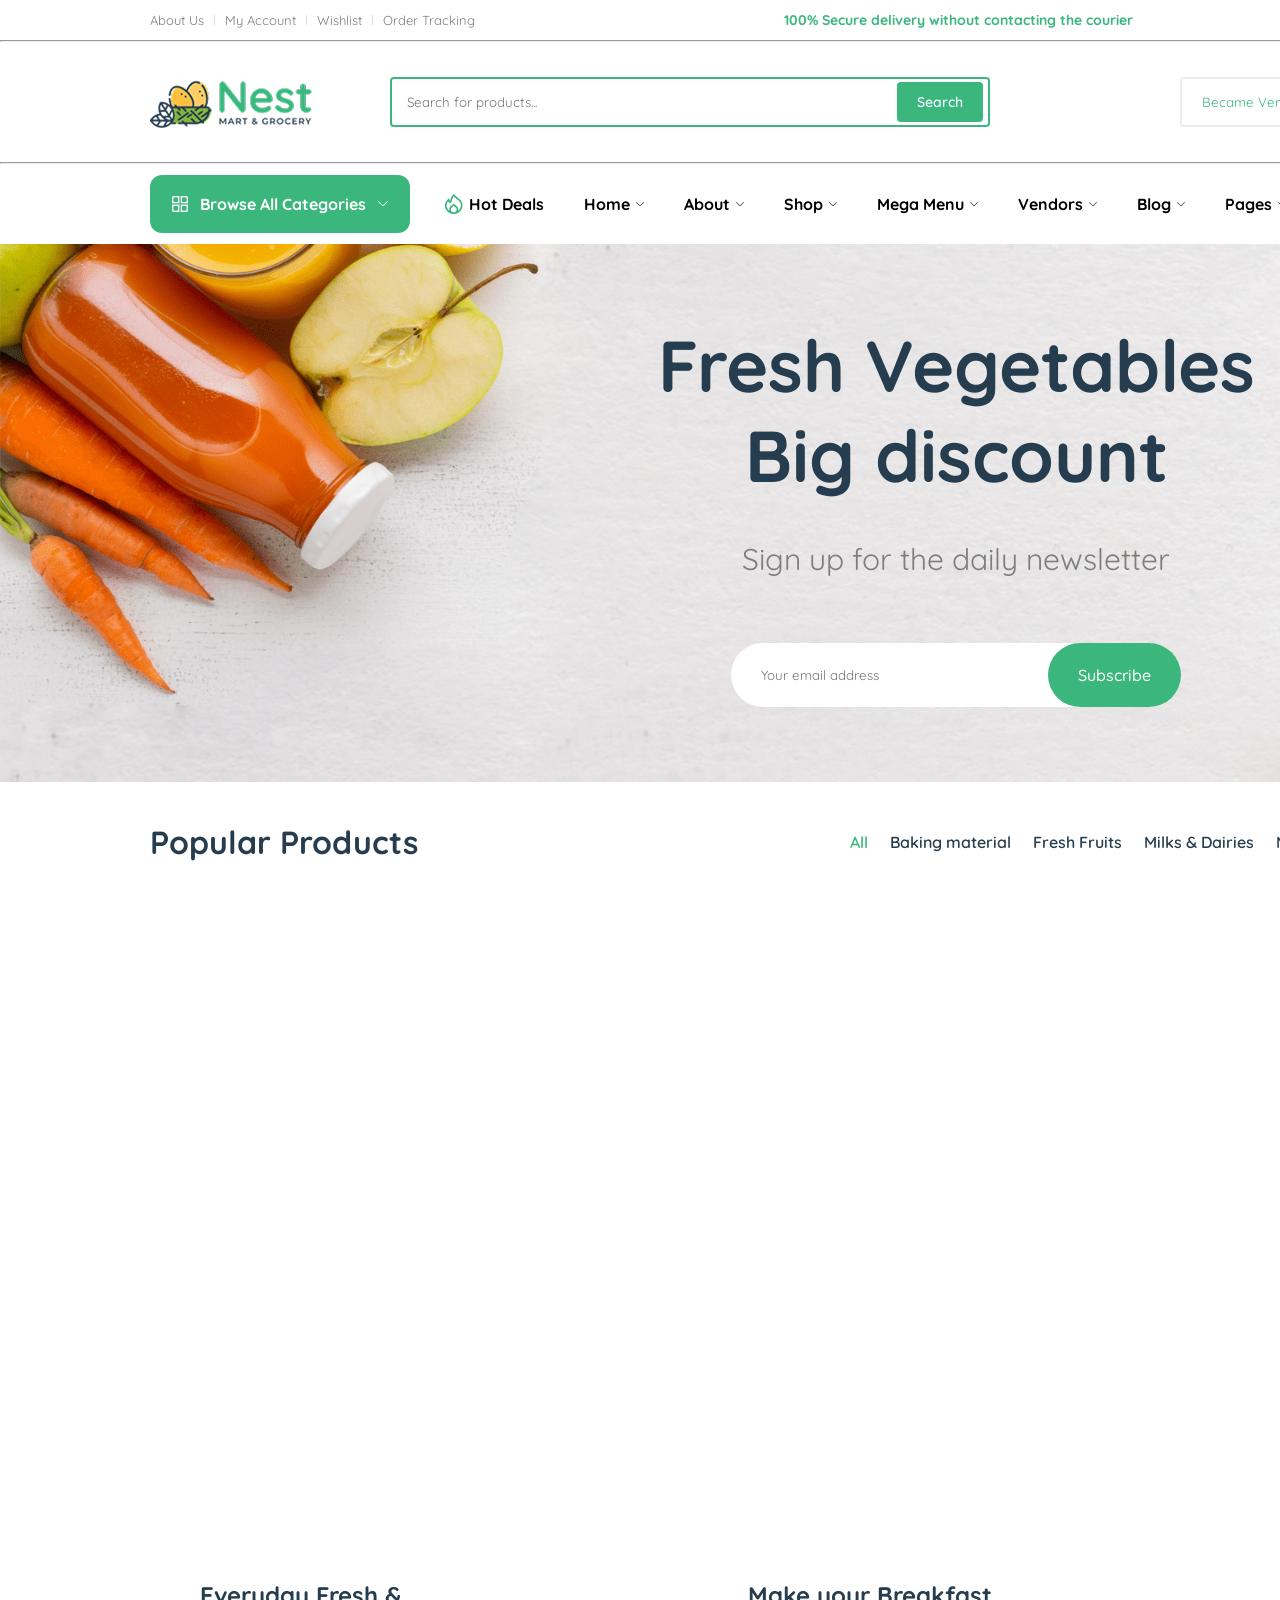
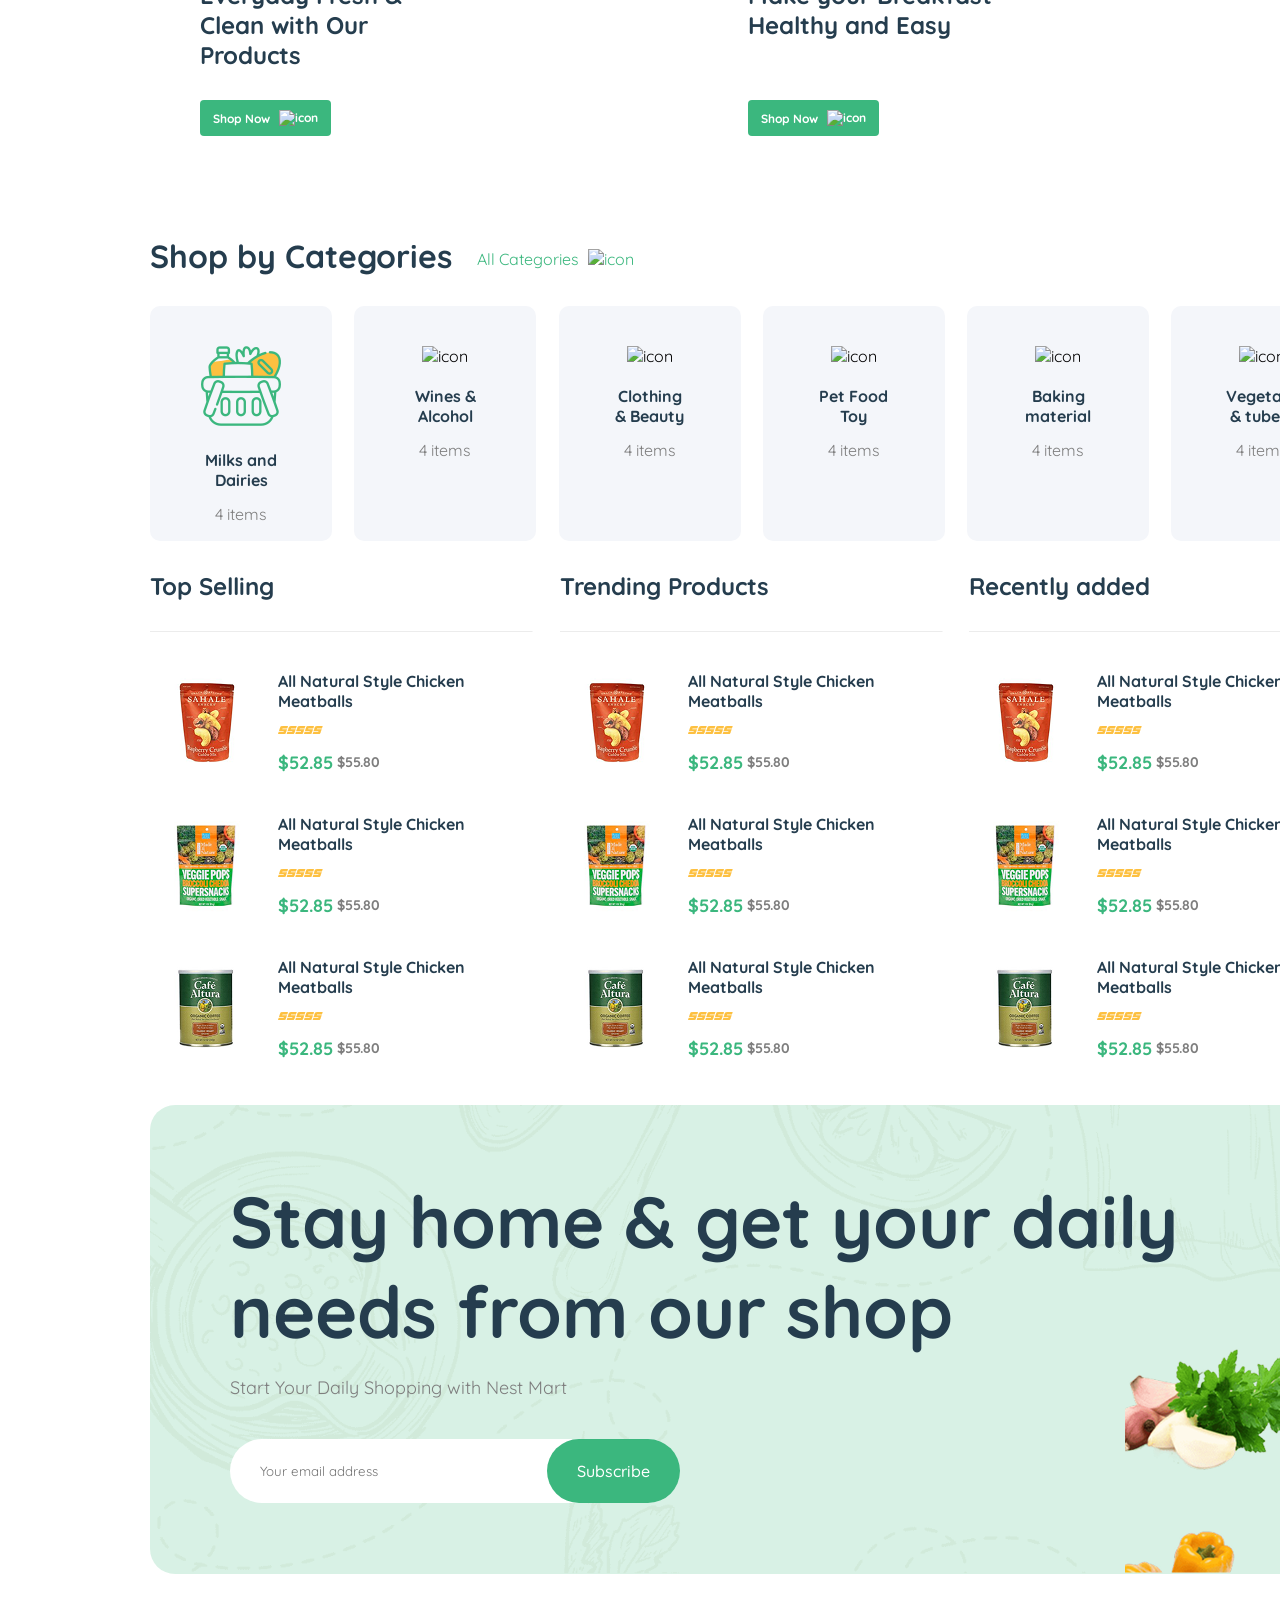
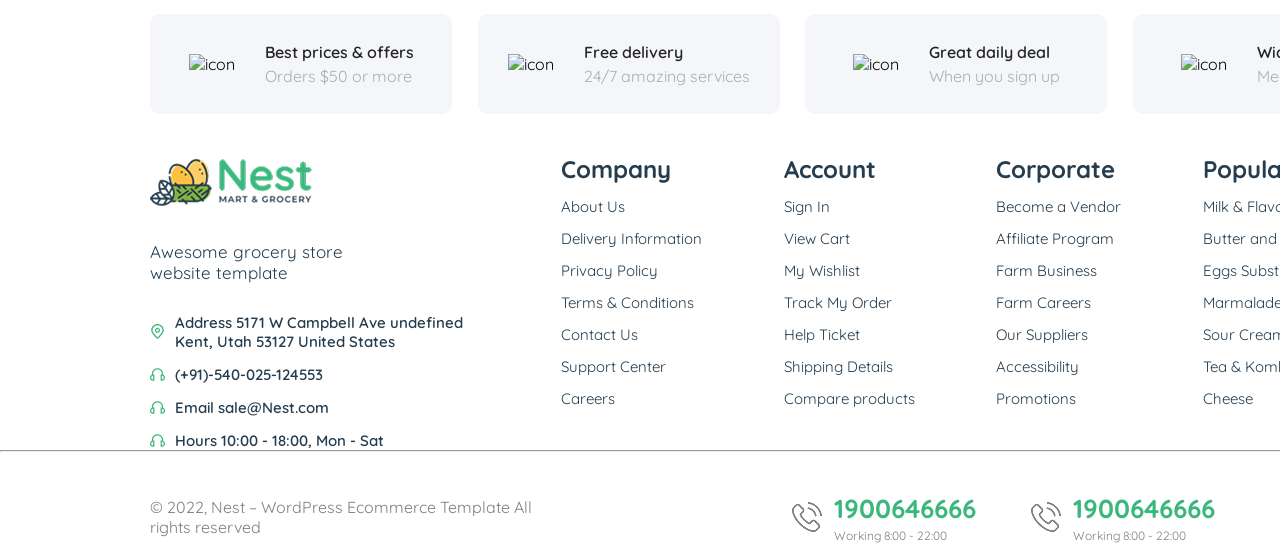
==== commit 520e39bf: "qwert" ====
--- a/index.html
+++ b/index.html
@@ -586,7 +586,7 @@
             </div>
         </div>
 
-        <!-- main -->
+        <!-- main3 -->
         <div class="main3">
             <div class="main3__box">
 
@@ -605,6 +605,194 @@
 
             <img class="images" src="image/alt (10).png" alt="alt">
 
+            </div>
+        </div>
+
+
+        <!-- cards -->
+        <div class="cards">
+            <!-- 1 -->
+            <div class="cards__card">
+                <img src="icon/icon.png" alt="icon">
+
+                <div>
+                    <p class="cards__card--p">Best prices & offers</p>
+
+                    <p class="cards__card--p2">Orders $50 or more</p>
+                </div>
+            </div>
+
+            <!-- 2 -->
+            <div class="cards__card">
+                <img src="icon/icon (1).png" alt="icon">
+
+                <div>
+                    <p class="cards__card--p">Free delivery</p>
+
+                    <p class="cards__card--p2">24/7 amazing services</p>
+                </div>
+            </div>
+
+
+            <!-- 3 -->
+            <div class="cards__card">
+                <img src="icon/icon (2).png" alt="icon">
+
+                <div>
+                    <p class="cards__card--p">Great daily deal</p>
+
+                    <p class="cards__card--p2">When you sign up</p>
+                </div>
+            </div>
+
+
+            <!-- 4 -->
+            <div class="cards__card">
+                <img src="icon/icon (3).png" alt="icon">
+
+                <div>
+                    <p class="cards__card--p">Wide assortment</p>
+
+                    <p class="cards__card--p2">Mega Discounts</p>
+                </div>
+            </div>
+
+
+            <!-- 5 -->
+            <div class="cards__card">
+                <img src="icon/icon (4).png" alt="icon">
+
+                <div>
+                    <p class="cards__card--p">Easy returns</p>
+
+                    <p class="cards__card--p2">Within 30 days</p>
+                </div>
+            </div>
+
+        </div>
+
+
+
+        <!-- footer -->
+        <footer class="footer">
+            <!-- 1 -->
+            <div>
+                <img src="image/Nest.png" alt="Nest">
+
+                <p class="footer__p">Awesome grocery store website template</p>
+
+                <p class="footer__p2"><img src="icon/Icon (5).png" alt="icon"> Address 5171 W Campbell Ave undefined Kent, Utah 53127 United States</p>
+
+
+                <p class="footer__p3"><img src="icon/Icon (6).png" alt="icon">(+91)-540-025-124553</p>
+
+                <p class="footer__p3"><img src="icon/Icon (6).png" alt="icon">Email sale@Nest.com</p>
+
+                <p class="footer__p3"><img src="icon/Icon (6).png" alt="icon">Hours 10:00 - 18:00, Mon - Sat</p>
+            </div>
+
+            <!-- 2 -->
+            <ul>
+                <li class="footer__li">Company</li>
+
+                <li class="footer__lii">About Us</li>
+                <li class="footer__lii">Delivery Information</li>
+                <li class="footer__lii">Privacy Policy</li>
+                <li class="footer__lii">Terms & Conditions</li>
+                <li class="footer__lii">Contact Us</li>
+                <li class="footer__lii">Support Center</li>
+                <li class="footer__lii">Careers</li>
+            </ul>
+
+            <!-- 3 -->
+            <ul>
+                <li class="footer__li">Account</li>
+
+                <li class="footer__lii">Sign In</li>
+                <li class="footer__lii">View Cart</li>
+                <li class="footer__lii">My Wishlist</li>
+                <li class="footer__lii">Track My Order</li>
+                <li class="footer__lii">Help Ticket</li>
+                <li class="footer__lii">Shipping Details</li>
+                <li class="footer__lii">Compare products</li>
+            </ul>
+
+
+            <!-- 4 -->
+            <ul>
+                <li class="footer__li">Corporate</li>
+
+                <li class="footer__lii">Become a Vendor</li>
+                <li class="footer__lii">Affiliate Program</li>
+                <li class="footer__lii">Farm Business</li>
+                <li class="footer__lii">Farm Careers</li>
+                <li class="footer__lii">Our Suppliers</li>
+                <li class="footer__lii">Accessibility</li>
+                <li class="footer__lii">Promotions</li>
+            </ul>
+
+
+            <!-- 5 -->
+            <ul>
+                <li class="footer__li">Popular</li>
+
+                <li class="footer__lii">Milk & Flavoured Milk</li>
+                <li class="footer__lii">Butter and Margarine</li>
+                <li class="footer__lii">Eggs Substitutes</li>
+                <li class="footer__lii">Marmalades</li>
+                <li class="footer__lii">Sour Cream and Dips</li>
+                <li class="footer__lii">Tea & Kombucha</li>
+                <li class="footer__lii">Cheese</li>
+            </ul>
+
+            <!-- 6 -->
+            <div>
+                <h4 class="footer__li">Install App</h4>
+
+                <p class="footer__p4">From App Store or Google Play</p>
+
+                <img src="icon/Container (3).png" alt="icon">
+
+                <p class="footer__p5">Secured Payment Gateways</p>
+
+                <img src="icon/img.png" alt="icon">
+
+            </div>
+        </footer>
+
+        <hr>
+
+        
+        <div class="footer2">
+            <p class="footer2__p">© 2022, Nest – WordPress Ecommerce Template All rights reserved</p>
+
+            <div class="flex4">
+                <!-- 1 -->
+            <div class="flex3">
+                <img src="icon/icon (9).png" alt="icon">
+                
+                <div>
+                    <h4 class="footer2__text">1900646666</h4>
+
+                    <p class="footer2__p2">Working 8:00 - 22:00</p>
+                </div>
+            </div>
+
+            <!-- 2 -->
+            <div class="flex3">
+                <img src="icon/icon (9).png" alt="icon">
+                
+                <div>
+                    <h4 class="footer2__text">1900646666</h4>
+
+                    <p class="footer2__p2">Working 8:00 - 22:00</p>
+                </div>
+            </div>
+            </div>
+
+            <div>
+                <p class="footer2__p3">Follow Us <img src="icon/47.png" alt="icon"><img src="icon/48.png" alt="icon"><img src="icon/49.png" alt="icon"><img src="icon/50.png" alt="icon"></p>
+                <p class="footer2__p4">Up to 15% discount on your first subscribe</p>
             </div>
         </div>
     </div>
--- a/style.css
+++ b/style.css
@@ -558,7 +558,7 @@
 /* main3 */
 .main3{
     padding: 0 150px;
-    margin-bottom: 25px;
+    margin-bottom: 40px;
 }
 
 .main3__box{
@@ -609,4 +609,163 @@
     margin-left: 895px;
     margin-top: 120px;
     border-radius: 0 0 25px 0 ;
+}
+
+
+/* cards */
+.cards{
+    display: grid;
+    grid-template-columns: repeat(5,auto);
+    justify-content: space-between;
+    margin-bottom: 40px;
+    padding: 0 150px;
+}
+
+.cards__card{
+    width: 302px;
+    height: 100px;
+    border-radius: 10px;
+    background-color: #F4F6FA;
+    display: flex;
+    align-items: center;
+    justify-content: center;
+    gap: 30px;
+}
+
+.cards__card--p{
+    font-size:16px ;
+    font-weight: 600;
+    color: #242424;
+}
+
+.cards__card--p2{
+    font-size: 16px;
+    font-weight: 400;
+    color: #ADADAD;
+    margin-top: 4px;
+}
+
+
+/* footer */
+.footer{
+    display: grid;
+    padding: 0 150px;
+    grid-template-columns: repeat(6,auto);
+    justify-content: space-between;
+}
+
+.footer__p{
+    width: 238px;
+    font-size: 17px;
+    font-weight: 400;
+    color: #253D4E;
+    margin-top: 30px;
+    margin-bottom: 30px;
+}
+
+.footer__p2{
+    width: 330px;
+    display: flex;
+    align-items: center;
+    gap: 10px;
+    font-size: 15px;
+    font-weight: 600;
+    color: #253D4E;
+}
+
+
+.footer__p3{
+    font-size: 15px;
+    font-weight: 600;
+    color: #253D4E;
+    display: flex;
+    align-items: center;
+    gap: 10px;
+    margin-top: 14px;
+}
+
+
+.footer__li{
+    font-size: 24px;
+    font-weight: 700;
+    color: #253D4E;
+    margin-bottom: 6px;
+}
+
+
+.footer__lii{
+    font-size: 15px;
+    font-weight: 400;
+    color: #253D4E;
+    margin-top: 13px;
+}
+
+
+.footer__p4{
+    margin-top: 13px;
+    margin-bottom: 30px;
+    font-size: 16px;
+    font-weight: 400;
+    color: #7E7E7E;
+}
+
+.footer__p5{
+    margin-top: 35px;
+    margin-bottom: 20px;
+    font-size: 16px;
+    font-weight: 400;
+    color: #253D4E;
+}
+
+/* footer2 */
+.footer2{
+    padding: 0 150px;
+    margin-top: 40px;
+    display: grid;
+    grid-template-columns: repeat(3,auto);
+    justify-content: space-between;
+    align-items: center;
+}
+
+.footer2__p{
+    width: 400px;
+    font-size: 16px;
+    font-weight: 400;
+    color: #7E7E7E;
+}
+
+.flex4{
+    display: flex;
+    align-items: center;
+    gap: 55px;
+}
+
+.flex3{
+    display: flex;
+    align-items: center;
+    gap: 12px;
+}
+
+.footer2__text{
+    font-size: 26px;
+    font-weight: 700;
+    color: #3BB77E;
+    margin-bottom: 3px;
+}
+
+
+.footer2__p2{
+    font-size: 12px;
+    font-weight: 400;
+    color: #7E7E7E;
+}
+
+
+.footer2__p3{
+    display: flex;
+    align-items: center;
+    gap: 6px;
+    font-size: 16px;
+    font-weight: 700;
+    color: #253D4E;
 }
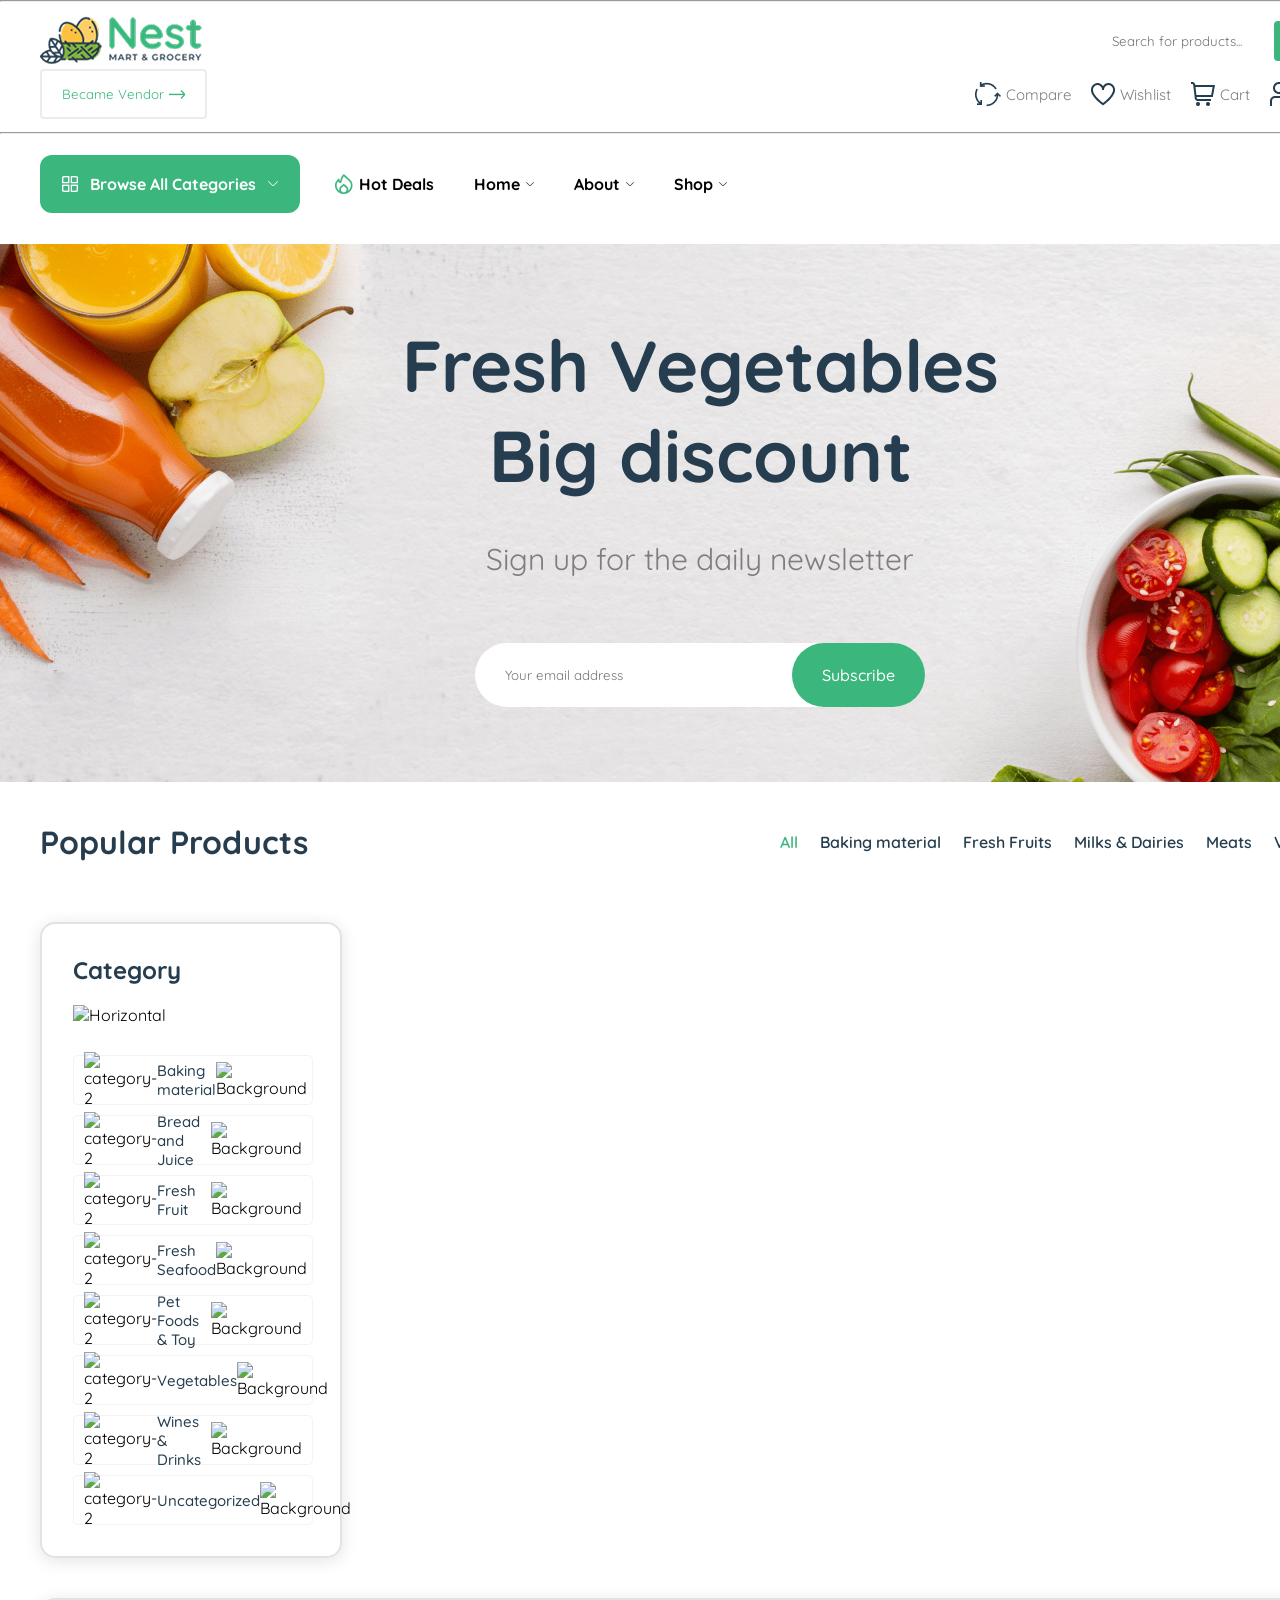
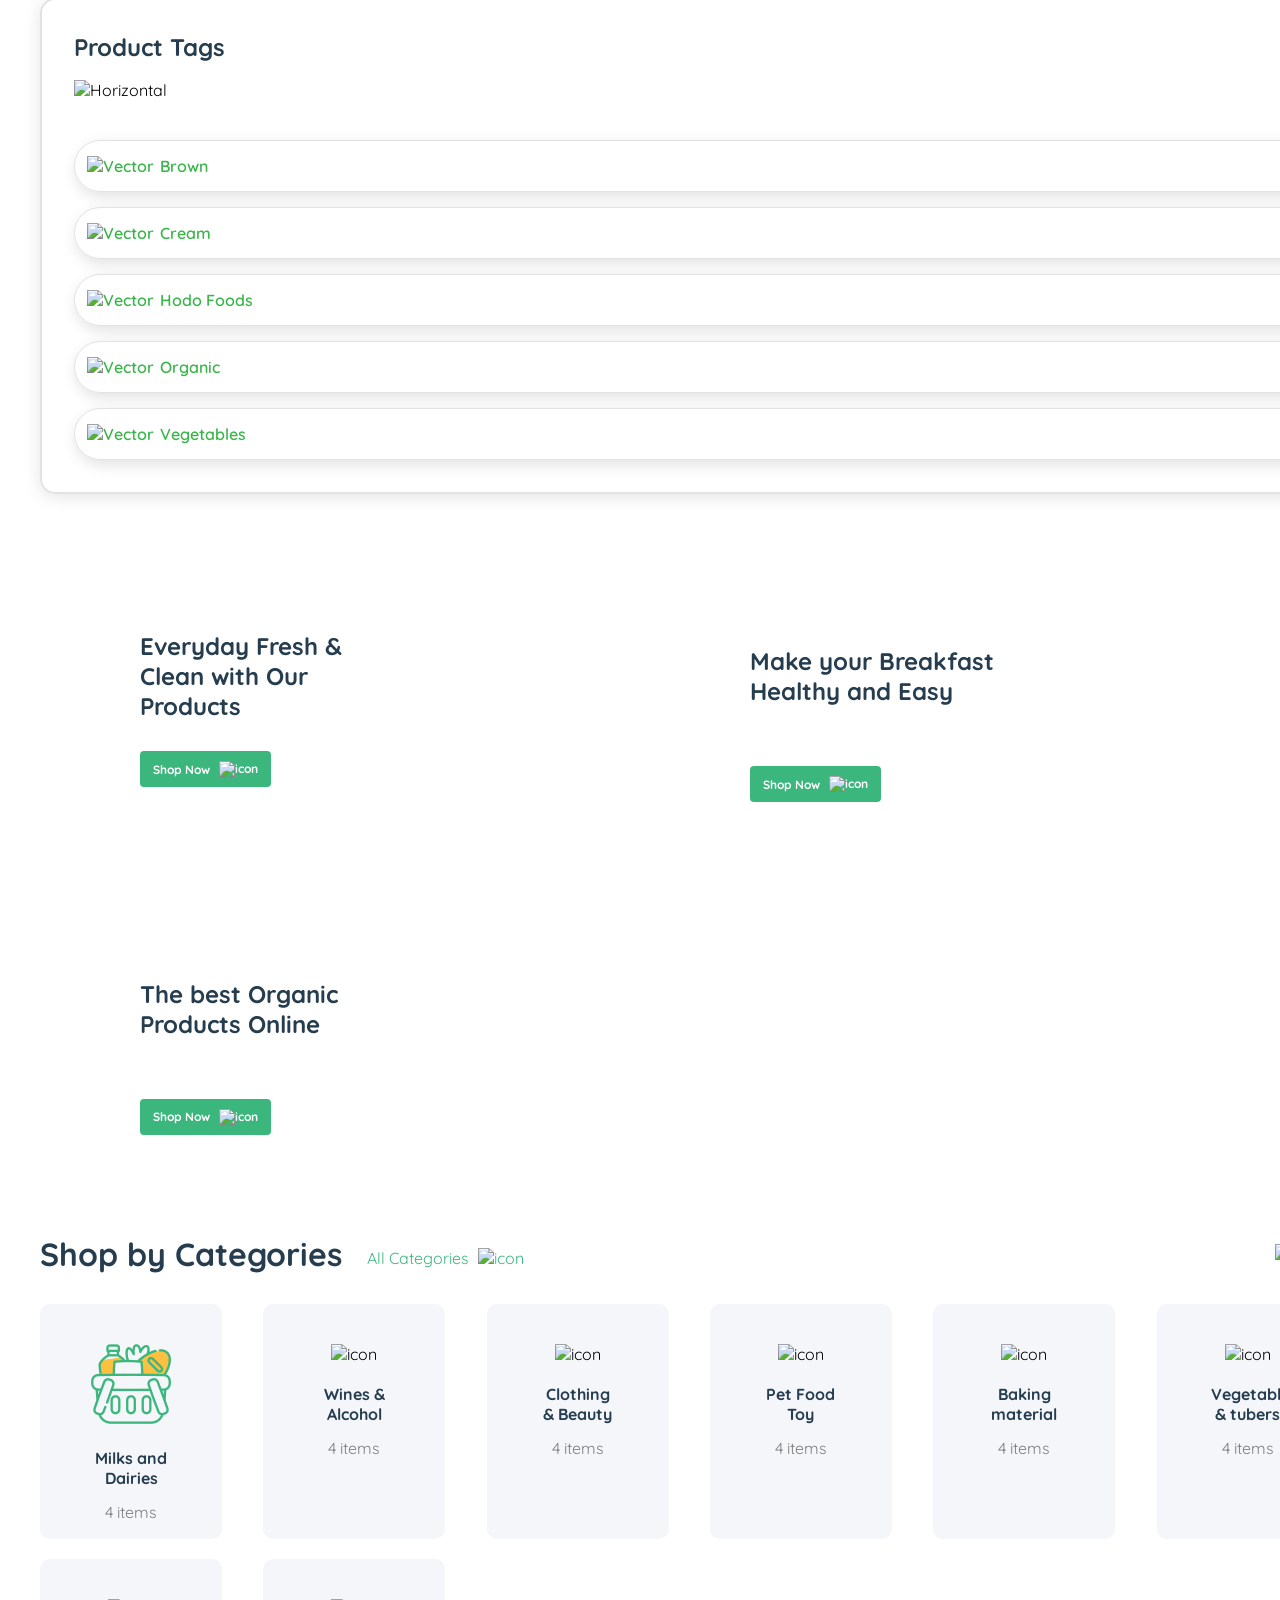
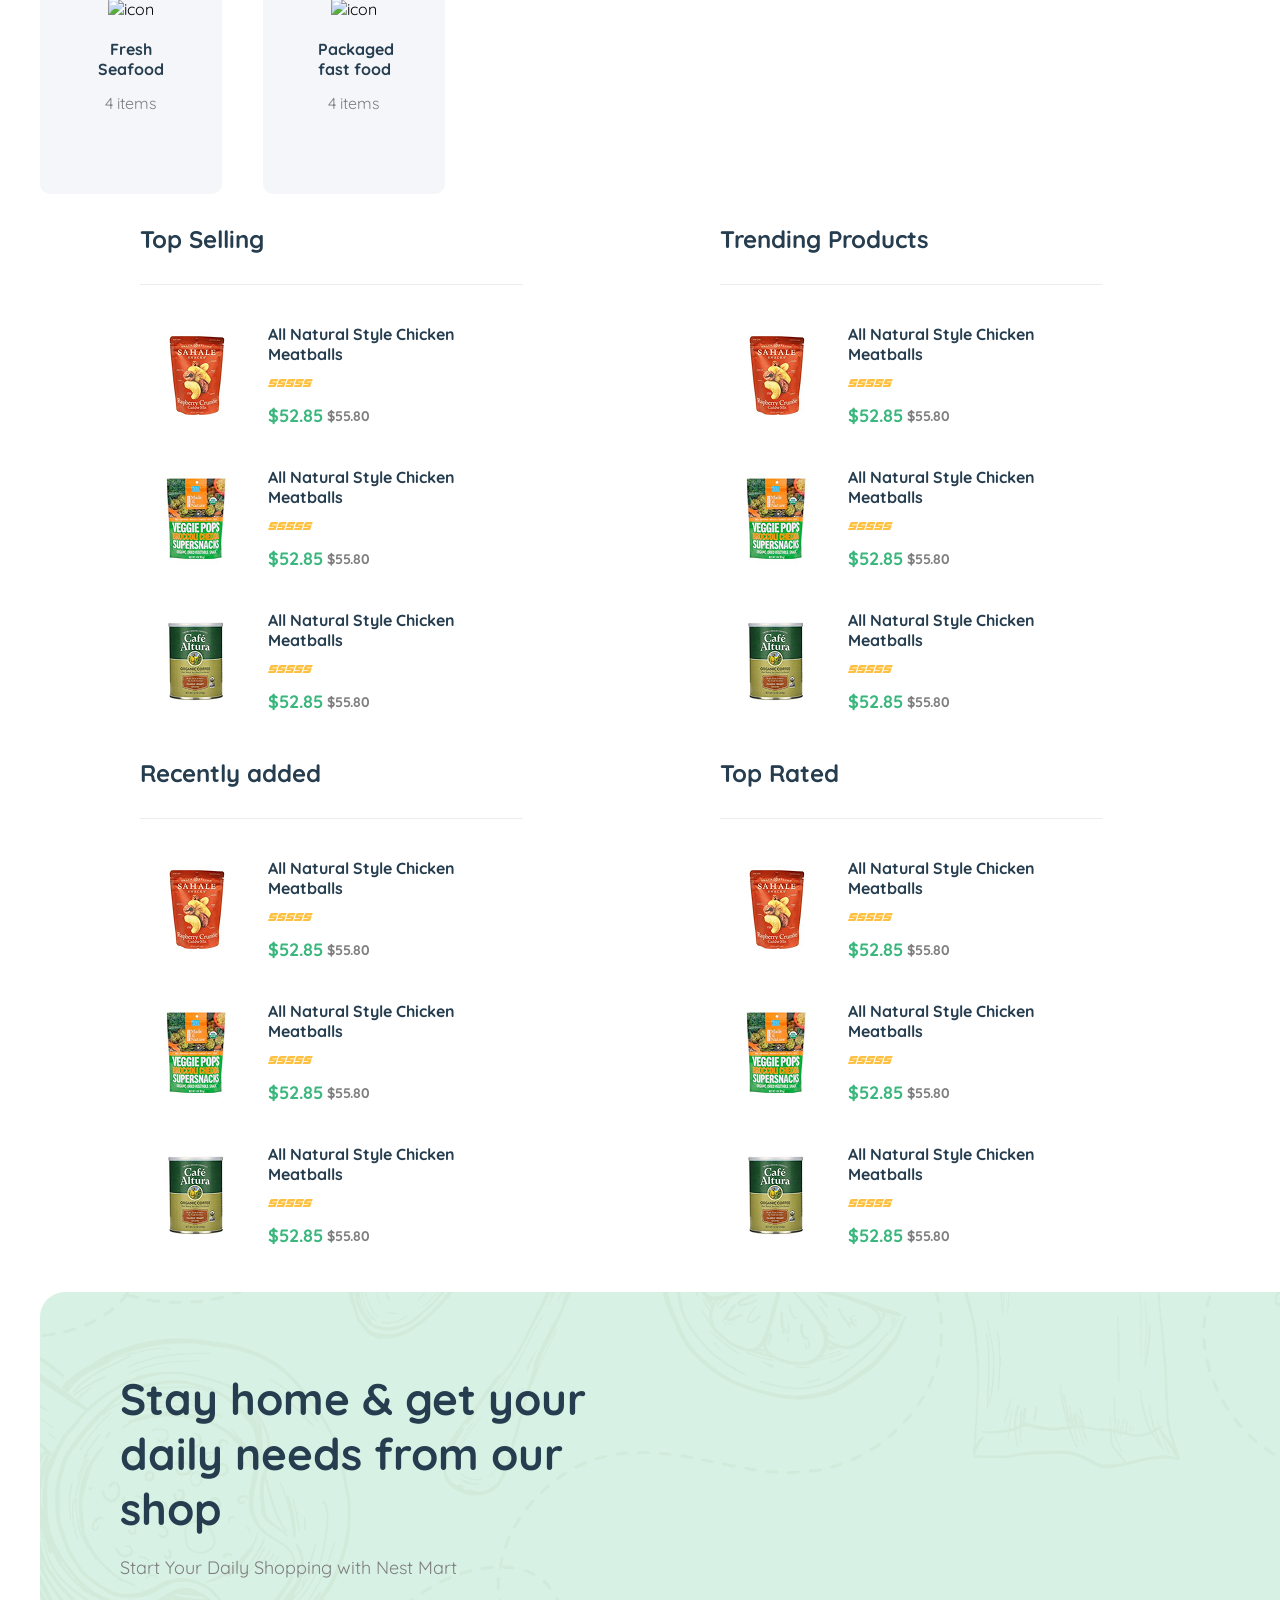
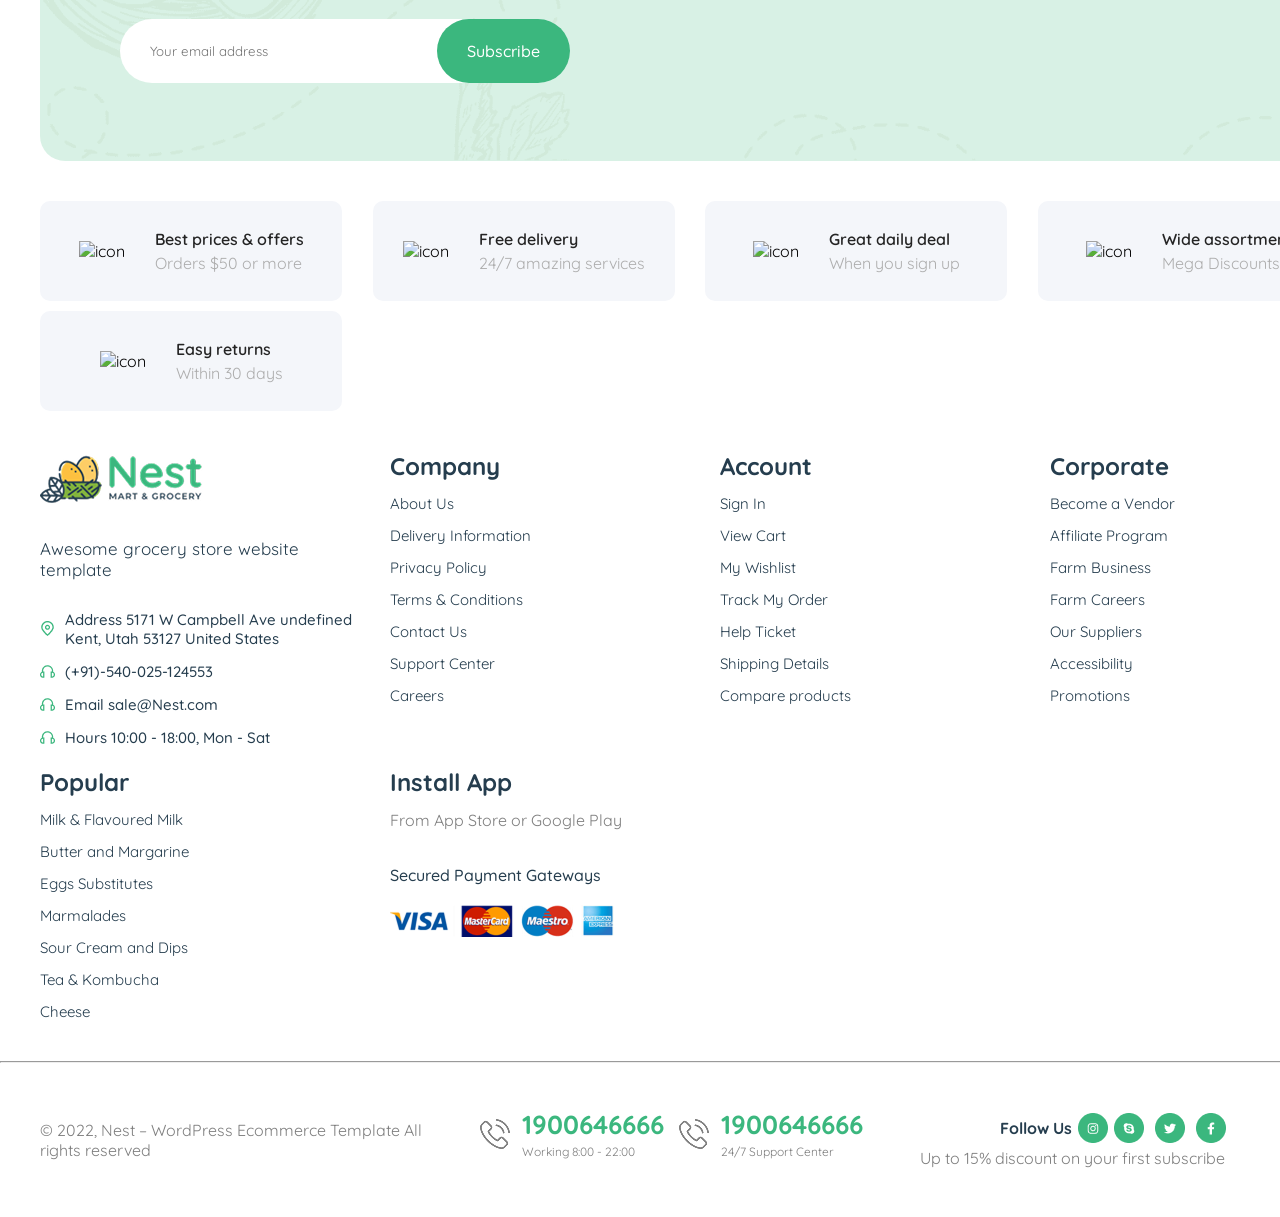
==== commit 07f76e88: "qwerty" ====
--- a/index.html
+++ b/index.html
@@ -46,9 +46,9 @@
         <!-- header -->
         <header class="header">
             <div class="header__flex">
-                <img src="image/Nest.png" alt="Nest">
-
-                <div class="header__flex--box">
+                <a href="index.html"><img src="image/Nest.png" alt="Nest"></a>
+
+                <div class=" ">
                     <input id="input" type="text" placeholder="Search for products...">
 
                     <button class="header__flex--box--btn">Search</button>
@@ -66,7 +66,7 @@
                     
                     <li class="header__flex2--ul--li"><img src="icon/Group (1).png" alt="icon">Wishlist</li>
 
-                    <li class="header__flex2--ul--li"><img src="icon/Group (2).png" alt="icon">Cart</li>
+                    <a href="index2.html"><li class="header__flex2--ul--li"><img src="icon/Group (2).png" alt="icon">Cart</li></a>
 
                     <li class="header__flex2--ul--li"><img src="icon/Group (3).png" alt="icon">Accounta</li>
                 </ul>
@@ -86,11 +86,11 @@
                     <li class="header2__box--ul--li">Home <img src="icon/Vector (5).png" alt="icon"></li>
                     <li class="header2__box--ul--li">About<img src="icon/Vector (5).png" alt="icon"></li>
                     <li class="header2__box--ul--li">Shop <img src="icon/Vector (5).png" alt="icon"></li>
-                    <li class="header2__box--ul--li">Mega Menu <img src="icon/Vector (5).png" alt="icon"></li>
-                    <li class="header2__box--ul--li">Vendors <img src="icon/Vector (5).png" alt="icon"></li>
-                    <li class="header2__box--ul--li">Blog <img src="icon/Vector (5).png" alt="icon"></li>
-                    <li class="header2__box--ul--li">Pages <img src="icon/Vector (5).png" alt="icon"></li>
-                    <li class="header2__box--ul--li">Contact<img src="icon/Vector (5).png" alt="icon"></li>
+                    <li class="header2__box--ul--li BV">Mega Menu <img src="icon/Vector (5).png" alt="icon"></li>
+                    <li class="header2__box--ul--li BV">Vendors <img src="icon/Vector (5).png" alt="icon"></li>
+                    <li class="header2__box--ul--li BV">Blog <img src="icon/Vector (5).png" alt="icon"></li>
+                    <li class="header2__box--ul--li BV">Pages <img src="icon/Vector (5).png" alt="icon"></li>
+                    <li class="header2__box--ul--li BV">Contact<img src="icon/Vector (5).png" alt="icon"></li>
                 </ul>
             </div>
 
@@ -136,8 +136,7 @@
                         <li class="main1__header--li">Vegetables</li>
                     </ul>
                 </div>
-
-
+                
                 <!-- API -->
                 <div id="main__API">
 
@@ -227,6 +226,23 @@
 
                         <img src="icon/Background (1).png" alt="Background">
                     </div>
+                </div>
+
+                <div class="main2__box2">
+                    <h4 class="main2__box2--text">Product Tags</h4>
+
+                    <img class="sa" src="icon/Horizontal Divider.png" alt="Horizontal">
+
+                    <p class="main2__box2--p ppp"><img src="icon/Vector (10).png" alt="Vector">Brown</p>
+
+                    <p class="main2__box2--p"><img src="icon/Vector (10).png" alt="Vector">Cream</p>
+
+                    <p class="main2__box2--p"><img src="icon/Vector (10).png" alt="Vector">Hodo Foods</p>
+
+
+                    <p class="main2__box2--p"><img src="icon/Vector (10).png" alt="Vector">Organic</p>
+
+                    <p class="main2__box2--p"><img src="icon/Vector (10).png" alt="Vector">Vegetables</p>
                 </div>
             </div>
         </div>
@@ -751,7 +767,7 @@
 
                 <p class="footer__p4">From App Store or Google Play</p>
 
-                <img src="icon/Container (3).png" alt="icon">
+                <img class="dsss" src="icon/Container (3).png" alt="icon">
 
                 <p class="footer__p5">Secured Payment Gateways</p>
 
@@ -785,7 +801,7 @@
                 <div>
                     <h4 class="footer2__text">1900646666</h4>
 
-                    <p class="footer2__p2">Working 8:00 - 22:00</p>
+                    <p class="footer2__p2">24/7 Support Center</p>
                 </div>
             </div>
             </div>
@@ -798,4 +814,5 @@
     </div>
     <script src="js/index.js"></script>
 </body>
-</html>+</html>
+
--- a/style.css
+++ b/style.css
@@ -272,7 +272,138 @@
     display: flex;
     justify-content: space-between;
     padding: 0 150px;
-}
+    margin-bottom: 40px;
+    gap: 50px;
+}
+
+
+/* API */
+#main__API{
+display:grid;
+grid-template-columns:repeat(5,1fr);
+gap:20px;
+margin-top:30px;
+}
+
+.productss{
+    width: 234px;
+    height: 380px;
+    border:1px solid #e5e5e5;
+    border-radius:15px;
+    padding:20px;
+    background:#fff;
+    position:relative;
+    transition:0.3s;
+}
+
+.product:hover{
+border-color:#39b54a;
+}
+
+.product-img{
+width:180px;
+height:180px;
+object-fit:contain;
+display:block;
+margin:auto;
+margin-bottom:15px;
+display: block;
+}
+
+.discount{
+position:absolute;
+top:20px;
+left:20px;
+background:#39b54a;
+color:white;
+padding:3px 8px;
+font-size:12px;
+border-radius:6px;
+}
+
+.category{
+font-size:12px;
+color:#888;
+margin-bottom:5px;
+}
+
+.title{
+font-size:15px;
+font-weight:600;
+margin-bottom:6px;
+}
+
+.rating{
+font-size:12px;
+color:#f5a623;
+margin-bottom:5px;
+}
+
+.brand{
+font-size:13px;
+color:#777;
+margin-bottom:12px;
+}
+
+.brand span{
+color:#39b54a;
+}
+
+.bottom{
+display:flex;
+justify-content:space-between;
+align-items:center;
+}
+
+.price{
+color:#39b54a;
+font-weight:700;
+font-size:16px;
+}
+
+.old{
+font-size:13px;
+color:#aaa;
+text-decoration:line-through;
+margin-left:6px;
+}
+
+
+
+.API__p{
+    display: flex;
+    align-items: center;
+    gap: 5px;
+    margin-bottom: 12px;
+    font-size: 14px;
+    font-weight: 400;
+    color: #3BB77E;
+    margin-top: 12px;
+}
+
+.API__p span{
+    color: #B6B6B6;
+}
+
+.add{
+    display: flex;
+    align-items: center;
+    gap: 5px;
+    font-weight: 600;
+background:#e9f7ef;
+border:none;
+padding:6px 14px;
+border-radius:6px;
+color:#39b54a;
+cursor:pointer;
+}
+
+.flex8{
+    display: flex;
+    align-items: center;
+    justify-content: space-between;
+}
+/* api end */
 
 .main1__header{
     width: 1280px;
@@ -652,10 +783,11 @@
     padding: 0 150px;
     grid-template-columns: repeat(6,auto);
     justify-content: space-between;
+    margin-bottom: 40px;
 }
 
 .footer__p{
-    width: 238px;
+    width: 268px;
     font-size: 17px;
     font-weight: 400;
     color: #253D4E;
@@ -669,14 +801,14 @@
     align-items: center;
     gap: 10px;
     font-size: 15px;
-    font-weight: 600;
+    font-weight: 500;
     color: #253D4E;
 }
 
 
 .footer__p3{
     font-size: 15px;
-    font-weight: 600;
+    font-weight: 500;
     color: #253D4E;
     display: flex;
     align-items: center;
@@ -713,18 +845,25 @@
     margin-top: 35px;
     margin-bottom: 20px;
     font-size: 16px;
-    font-weight: 400;
+    font-weight: 500;
     color: #253D4E;
 }
+
+
+
+
+
+
 
 /* footer2 */
 .footer2{
     padding: 0 150px;
-    margin-top: 40px;
+    margin-top: 25px;
     display: grid;
     grid-template-columns: repeat(3,auto);
     justify-content: space-between;
     align-items: center;
+    margin-bottom: 25px;
 }
 
 .footer2__p{
@@ -764,8 +903,1414 @@
 .footer2__p3{
     display: flex;
     align-items: center;
+    margin-left: 80px;
     gap: 6px;
     font-size: 16px;
     font-weight: 700;
     color: #253D4E;
-}+}
+
+.footer2__p4{
+    margin-top: 5px;
+    font-size: 16px;
+    font-weight: 400;
+    color: #7E7E7E;
+}
+
+
+
+
+
+
+
+
+
+
+/* index2.html */
+
+
+/* main__API--box */
+.main__API--box{
+    display: flex;
+    align-items: center;
+    gap: 50px;
+}
+
+.main__box--text{
+    width: 484px;
+    font-size: 40px;
+    font-weight: 700;
+    color: #242424;
+    margin-top: 22px;
+    margin-bottom: 30px;
+}
+
+.flex4{
+    display: flex;
+    align-items: center;
+    gap: 15px;
+    margin-bottom: 33px;
+    margin-top: 20px;
+}
+
+.flex7{
+    display: flex;
+    align-items: center;
+    gap: 8px;
+}
+
+.flex4__h2{
+    font-size: 58px;
+    font-weight: 700;
+    color: #3BB77E;
+}
+
+.flex4__span{
+    font-size: 12px;
+    font-weight: 600;
+    color: #FDC040;
+    margin-bottom: 8px;
+}
+
+
+.flex4__p{
+    color: #B6B6B6;
+    font-size: 28px;
+    font-weight: 700;
+}
+
+.main__box--paragrf{
+    width: 496px;
+    font-size: 17px;
+    font-weight: 400;
+    color: #B6B6B6;
+}
+
+.flex5{
+    display: flex;
+    align-items: center;
+    gap: 10px;
+    margin-top: 36px ;
+    margin-bottom: 34px;
+}
+
+
+.flex5__p{
+    font-size: 14px;
+    font-weight: 600;
+    color: #B6B6B6;
+}
+
+.flex5__p2{
+    width: 40px;
+    height: 32px;
+    display: flex;
+    align-items: center;
+    justify-content: center;
+    color: #B6B6B6;
+    font-size: 14px;
+    font-weight: 400;
+}
+
+.flex5__p2:hover{
+    width: 40px;
+    height: 32px;
+    border-radius: 5px;
+    color: #fff;
+    background-color: #3BB77E;
+    display: flex;
+    align-items: center;
+    justify-content: center;
+
+}
+
+.flex6{
+    display: flex;
+    align-items: center;
+    gap: 9px;
+}
+
+.flex6__btn{
+    padding: 15px 20px;
+    border: none;
+    border-radius: 5px;
+    background-color: #3BB77E;
+    color: #fff;
+    font-size: 16px;
+    font-weight: 700;
+}
+
+.images2{
+    width: 700px;
+    height: 650px;
+}
+
+
+
+/* box */
+.box{
+    display: flex;
+    align-items: center;
+    gap: 50px;
+    margin-top: 30px;
+}
+
+
+.flex9{
+    display: flex;
+    align-items: center;
+    gap: 20px;
+}
+
+.flex10{
+    display: flex;
+    align-items: center;
+    gap: 50px;
+}
+
+
+.flex10__li{
+    font-size: 16px;
+    font-weight: 400;
+    color: #3BB77E;
+    gap: 5px;
+    margin-bottom: 20px;
+}
+
+.da{
+    margin-bottom: 0;
+}
+
+.flex10__li span{
+    color: #7E7E7E;
+}
+
+.flex9__iamge{
+    width: 160px;
+}
+
+
+/* box2 */
+.box2{
+    width: 100%;
+    height: auto;
+    border-radius: 15px;
+    border: 2px solid #ECECEC;
+    padding: 50px;
+    margin-top: 60px;
+}
+
+.flex11{
+    display: flex;
+    align-items: center;
+    gap: 25px;
+    margin-bottom: 40px;
+}
+
+.flex11__p{
+    width: auto;
+    height: auto;
+    padding: 12px 24px;
+    border: 1px solid #ADADAD;
+    border-radius: 50px;
+    font-size: 17px;
+    font-weight: 700;
+    color: #7E7E7E;
+}
+
+.flex11__p:hover{
+    color: #3BB77E;
+    box-shadow: 2px 2px 15px #d6d6d6;
+    border: 1px solid #3BB77E;
+}
+
+
+.flex11__paragrf{
+    width: 1072px;
+    font-size: 16px;
+    font-weight: 400;
+    color: #7E7E7E;
+    margin-bottom: 28px;
+}
+
+.flex12{
+    display: flex;
+    align-items: center;
+    gap: 50px;
+    margin-bottom: 18px;
+}
+
+.flex12__li{
+    font-size: 14px;
+    font-weight: 400;
+    color: #7E7E7E;
+    margin-top: 10px;
+    display: flex;
+    align-items: center;
+    gap: 5px;
+}
+
+.flex11__paragrf2{
+    width: 960px;
+    font-weight: 400;
+    font-size: 16px;
+    color: #7E7E7E;
+    margin-top: 18px;
+    margin-bottom: 35px;
+}
+
+.flex11__text{
+    font-weight: 700;
+    font-size: 24px;
+    color: #253D4E;
+    margin-bottom: 18px;
+}
+
+.flex11__paragrf3{
+    font-size: 16px;
+    font-weight: 400;
+    margin-top: 18px;
+    color: #7E7E7E;
+}
+
+
+.flex11__text{
+    font-size: 24px;
+    font-weight: 700;
+    color: #253D4E;
+    margin-top: 35px;
+    margin-bottom: 19px;
+}
+
+.flex11__paragrf4{
+    font-weight: 400;
+    font-size: 14px;
+    color: #7E7E7E;
+    margin-top: 10px;
+    margin-left: 20px;
+}
+
+
+/* main2__box2 */
+.main2__box2{
+    width: 100%;
+    height: auto;
+    padding: 32px;
+    border: 2px solid #e2e2e2;
+    box-shadow: 0 3px 17px #e4e4e4;
+    border-radius: 15px;
+    margin-top: 40px;
+}
+
+.main2__box2--text{
+    margin-bottom: 18px;
+    font-family: 700;
+    font-size: 24px;
+    color: #253D4E;
+}
+
+.main2__box2--p{
+    
+    padding:  15px 12px;
+    box-shadow: 2px 5px 15px #e2e2e2;
+    margin-top: 15px;
+    border: 1px solid #e2e2e2;
+    border-radius: 50px;
+    display: flex;
+    align-items: center;
+    gap: 6px;
+    color: #39b54a;
+    font-size: 16px;
+    font-weight: 600;
+}
+
+.ppp{
+    margin-top: 20px;
+}
+
+@media(max-width:1800px){
+    .container{
+    width: 1800px;
+    max-width: 1800px;
+    }
+
+    .sign{
+        padding: 50px;
+    }
+
+    .header{
+        padding: 0 50px;
+    }
+
+    .header2{
+        padding: 0 50px;
+    }
+
+    .hero{
+        padding: 0 50px;
+    }
+
+    .main{
+       padding: 0 50px;     
+    }
+
+    .product{
+        padding: 0 50px;
+    }
+
+    .carzinka{
+        padding: 0 50px;
+    }
+
+
+    .product2{
+        padding: 0 50px;
+    }
+
+    .main3{
+        padding: 0 50px;
+    }
+
+    .cards{
+        padding: 0 50px;
+    }
+
+    .footer{
+        padding: 0 50px;
+    }
+
+    .footer2{
+       padding: 0 50px;     
+    }
+}
+
+@media(max-width:1700px){
+    .container{
+    width: 1700px;
+    max-width: 1700px;
+    }
+
+    .sign{
+        padding: 50px;
+    }
+
+    .header{
+        padding: 0 50px;
+    }
+
+    .header2{
+        padding: 0 50px;
+    }
+
+    .hero{
+        padding: 0 50px;
+    }
+
+    .main{
+       padding: 0 50px;     
+    }
+
+    .product{
+        padding: 0 50px;
+    }
+
+    .carzinka{
+        padding: 0 50px;
+    }
+
+
+    .product2{
+        padding: 0 50px;
+    }
+
+    .main3{
+        padding: 0 50px;
+    }
+
+    .cards{
+        padding: 0 50px;
+    }
+
+    .footer{
+        padding: 0 50px;
+    }
+
+    .footer2{
+       padding: 0 50px;     
+    }
+}
+
+@media(max-width:1400px){
+    .container{
+    width: 1400px;
+    max-width: 1400px;
+    }
+    .sign{
+        display: none;
+    }
+
+    .header__flex{
+        width: 100%;
+        justify-content: space-between;
+    }
+
+    .header{
+        width: 100%;
+        display: inline-block;
+        padding: 0 40px;
+        margin-top: 10px;
+    }
+
+    .header__flex--box{
+        width: 350px;
+    }
+
+    .header2{
+        padding: 0 40px;
+    }
+
+    .BV{
+        display: none;
+    }
+
+    .header2__box{
+        margin-top: 20px;
+    }
+
+    .header2__box2{
+        display: none;
+    }
+
+
+    /* hero */
+    .hero{
+        margin-top: 30px;
+    }
+
+    /* product */
+    .product{
+        display: inline-block;
+        padding: 0 90px;
+        display: grid;
+        grid-template-columns: repeat(2,1fr);
+    }
+
+    .wq{
+        margin-top: 30px;
+    }
+
+    .wq2{
+        margin-top: 30px;
+    }
+
+    /* carzinka */
+    .carzinka{
+        padding: 0 40px;
+
+    }
+
+    .carzinka__card{
+        display: grid;
+        grid-template-columns: repeat(6,1fr);
+        gap: 20px;
+    }
+
+    /* product2 */
+    .product2{
+        padding: 0 140px;
+        display: grid;
+        grid-template-columns: repeat(2,1fr);
+        gap: 40px;
+    }
+
+
+    /* main3 */
+    .main3{
+        padding: 0 40px;
+    }
+
+    .main3__h3{
+        width: 550px;
+        font-size: 44px;
+    }
+
+    .images{
+        display: none;
+    }
+
+    .cards{
+        display: grid;
+        grid-template-columns: repeat(4,1fr);
+        padding: 0 40px;
+        gap: 10px;
+    }
+
+    /* footer */
+    .footer{
+        display: grid;
+        grid-template-columns: repeat(4,1fr);
+        padding: 0 40px;
+        gap: 20px;
+    }
+
+    .dsss{
+        display: none;
+    }
+
+    /* footer2 */
+    .footer2{
+        padding: 0 40px;
+        display: grid;
+        grid-template-columns: repeat(3,1fr);
+
+    }
+
+
+    /* api */
+    .main{
+        padding: 0 40px;
+        display: block;
+    }
+
+    #main__API{
+        display:grid;
+        grid-template-columns:repeat(4,1fr);
+        gap:20px;
+        margin-bottom: 30px;
+    }
+
+    .main1__header{
+        display: flex;
+        align-items: center;
+        justify-content: space-between;
+        width: 100%;
+    }
+}
+
+@media(max-width:1000px){
+    .container{
+    width: 1000px;
+    max-width: 1000px;
+    }
+
+    .sign{
+        display: none;
+    }
+
+    .header__flex{
+        width: 100%;
+        justify-content: space-between;
+    }
+
+    .header{
+        width: 100%;
+        display: inline-block;
+        padding: 0 40px;
+        margin-top: 10px;
+    }
+
+    .header__flex--box{
+        width: 350px;
+    }
+
+    .header2{
+        padding: 0 40px;
+    }
+
+    .BV{
+        display: none;
+    }
+
+    .header2__box{
+        margin-top: 20px;
+    }
+
+    .header2__box2{
+        display: none;
+    }
+
+
+    /* hero */
+    .hero{
+        margin-top: 30px;
+    }
+
+    /* product */
+    .product{
+        display: inline-block;
+        padding: 0 90px;
+    }
+
+    .wq{
+        margin-top: 30px;
+    }
+
+    .wq2{
+        margin-top: 30px;
+    }
+
+    /* carzinka */
+    .carzinka{
+        padding: 0 40px;
+    }
+
+    .carzinka__card{
+        display: grid;
+        grid-template-columns: repeat(4,1fr);
+        gap: 20px;
+    }
+
+    /* product2 */
+    .product2{
+        padding: 0 140px;
+        display: grid;
+        grid-template-columns: repeat(2,1fr);
+        gap: 40px;
+    }
+
+
+    /* main3 */
+    .main3{
+        padding: 0 40px;
+    }
+
+    .main3__h3{
+        width: 550px;
+        font-size: 44px;
+    }
+
+    .cards{
+        display: grid;
+        grid-template-columns: repeat(2,1fr);
+        padding: 0 40px;
+        gap: 10px;
+    }
+
+    /* footer */
+    .footer{
+        display: grid;
+        grid-template-columns: repeat(3,1fr);
+        padding: 0 40px;
+        gap: 20px;
+    }
+
+    .dsss{
+        display: none;
+    }
+
+    /* footer2 */
+    .footer2{
+        padding: 0 40px;
+        display: grid;
+        grid-template-columns: repeat(2,1fr);
+    }
+
+
+    /* api */
+    .main{
+        padding: 0 40px;
+        display: block;
+    }
+
+    #main__API{
+        display:grid;
+        grid-template-columns:repeat(3,1fr);
+        gap:20px;
+        margin-bottom: 30px;
+    }
+
+    .main1__header{
+        display: flex;
+        align-items: center;
+        justify-content: space-between;
+        width: 100%;
+    }
+}
+
+@media(max-width:950px){
+    .container{
+    width: 950px;
+    max-width: 950px;
+    }
+
+    .sign{
+        display: none;
+    }
+
+    .header__flex{
+        justify-content: space-between;
+    }
+
+    .header{
+        display: inline-block;
+        padding: 0 40px;
+        margin-top: 10px;
+    }
+
+    .header__flex--box{
+        width: 350px;
+    }
+
+    .header2{
+        padding: 0 40px;
+    }
+
+    .BV{
+        display: none;
+    }
+
+    .header2__box{
+        margin-top: 20px;
+    }
+
+    .header2__box2{
+        display: none;
+    }
+
+
+    /* hero */
+    .hero{
+        margin-top: 30px;
+    }
+
+    /* product */
+    .product{
+        display: inline-block;
+        padding: 0 90px;
+    }
+
+    .wq{
+        margin-top: 30px;
+    }
+
+    .wq2{
+        margin-top: 30px;
+    }
+
+    /* carzinka */
+    .carzinka{
+        padding: 0 40px;
+    }
+
+    .carzinka__card{
+        display: grid;
+        grid-template-columns: repeat(3,1fr);
+        gap: 20px;
+    }
+
+    /* product2 */
+    .product2{
+        padding: 0 140px;
+        display: grid;
+        grid-template-columns: repeat(1,1fr);
+        gap: 40px;
+    }
+
+
+    /* main3 */
+    .main3{
+        padding: 0 40px;
+    }
+
+    .main3__h3{
+        width: 550px;
+        font-size: 44px;
+    }
+
+    .cards{
+        display: grid;
+        grid-template-columns: repeat(2,1fr);
+        padding: 0 40px;
+        gap: 10px;
+    }
+
+    /* footer */
+    .footer{
+        display: grid;
+        grid-template-columns: repeat(2,1fr);
+        padding: 0 40px;
+        gap: 20px;
+    }
+
+    .dsss{
+        display: none;
+    }
+
+    /* footer2 */
+    .footer2{
+        display: grid;
+        grid-template-columns: repeat(2,1fr);
+    }
+
+
+    /* api */
+    .main{
+        padding: 0 40px;
+        display: block;
+    }
+
+    #main__API{
+        display:grid;
+        grid-template-columns:repeat(2,1fr);
+        gap:20px;
+        margin-bottom: 30px;
+    }
+
+    .main1__header{
+        display: flex;
+        align-items: center;
+        justify-content: space-between;
+        width: 100%;
+    }
+}
+
+@media(max-width:900px){
+    .container{
+    width: 900px;
+    max-width: 900px;
+    }
+
+    .sign{
+        display: none;
+    }
+
+    .header__flex{
+        justify-content: space-between;
+    }
+
+    .header{
+        display: inline-block;
+        padding: 0 40px;
+        margin-top: 10px;
+    }
+
+    .header__flex--box{
+        width: 350px;
+    }
+
+    .header2{
+        padding: 0 40px;
+    }
+
+    .BV{
+        display: none;
+    }
+
+    .header2__box{
+        margin-top: 20px;
+    }
+
+    .header2__box2{
+        display: none;
+    }
+
+
+    /* hero */
+    .hero{
+        margin-top: 30px;
+    }
+
+    /* product */
+    .product{
+        display: inline-block;
+        padding: 0 90px;
+    }
+
+    .wq{
+        margin-top: 30px;
+    }
+
+    .wq2{
+        margin-top: 30px;
+    }
+
+    /* carzinka */
+    .carzinka{
+        padding: 0 40px;
+    }
+
+    .carzinka__card{
+        display: grid;
+        grid-template-columns: repeat(3,1fr);
+        gap: 20px;
+    }
+
+    /* product2 */
+    .product2{
+        padding: 0 140px;
+        display: grid;
+        grid-template-columns: repeat(1,1fr);
+        gap: 40px;
+    }
+
+
+    /* main3 */
+    .main3{
+        padding: 0 40px;
+    }
+
+    .main3__h3{
+        width: 550px;
+        font-size: 44px;
+    }
+
+    .cards{
+        display: grid;
+        grid-template-columns: repeat(2,1fr);
+        padding: 0 40px;
+        gap: 10px;
+    }
+
+    /* footer */
+    .footer{
+        display: grid;
+        grid-template-columns: repeat(2,1fr);
+        padding: 0 40px;
+        gap: 20px;
+    }
+
+    .dsss{
+        display: none;
+    }
+
+    /* footer2 */
+    .footer2{
+        display: grid;
+        grid-template-columns: repeat(1,1fr);
+    }
+
+
+    /* api */
+    .main{
+        padding: 0 40px;
+        display: block;
+    }
+
+    #main__API{
+        display:grid;
+        grid-template-columns:repeat(2,1fr);
+        gap:20px;
+        margin-bottom: 30px;
+    }
+
+    .main1__header{
+        display: flex;
+        align-items: center;
+        justify-content: space-between;
+        width: 100%;
+    }
+}
+
+
+@media(max-width:850px){
+    .container{
+    width: 850px;
+    max-width: 850px;
+    }
+
+    .sign{
+        display: none;
+    }
+
+    .header__flex{
+        justify-content: space-between;
+    }
+
+    .header{
+        display: inline-block;
+        padding: 0 40px;
+        margin-top: 10px;
+    }
+
+    .header__flex--box{
+        width: 350px;
+    }
+
+    .header2{
+        padding: 0 40px;
+    }
+
+    .BV{
+        display: none;
+    }
+
+    .header2__box{
+        margin-top: 20px;
+    }
+
+    .header2__box2{
+        display: none;
+    }
+
+
+    /* hero */
+    .hero{
+        margin-top: 30px;
+    }
+
+    /* product */
+    .product{
+        display: inline-block;
+        padding: 0 90px;
+    }
+
+    .wq{
+        margin-top: 30px;
+    }
+
+    .wq2{
+        margin-top: 30px;
+    }
+
+    /* carzinka */
+    .carzinka{
+        padding: 0 40px;
+    }
+
+    .carzinka__card{
+        display: grid;
+        grid-template-columns: repeat(3,1fr);
+        gap: 20px;
+    }
+
+    /* product2 */
+    .product2{
+        padding: 0 140px;
+        display: grid;
+        grid-template-columns: repeat(1,1fr);
+        gap: 40px;
+    }
+
+
+    /* main3 */
+    .main3{
+        padding: 0 40px;
+    }
+
+    .main3__h3{
+        width: 550px;
+        font-size: 44px;
+    }
+
+    .cards{
+        display: grid;
+        grid-template-columns: repeat(2,1fr);
+        padding: 0 40px;
+        gap: 10px;
+    }
+
+    /* footer */
+    .footer{
+        display: grid;
+        grid-template-columns: repeat(2,1fr);
+        padding: 0 40px;
+        gap: 20px;
+    }
+
+    .dsss{
+        display: none;
+    }
+
+    /* footer2 */
+    .footer2{
+        display: grid;
+        grid-template-columns: repeat(1,1fr);
+    }
+
+
+    /* api */
+    .main{
+        padding: 0 40px;
+        display: block;
+    }
+
+    #main__API{
+        display:grid;
+        grid-template-columns:repeat(2,1fr);
+        gap:20px;
+        margin-bottom: 30px;
+    }
+
+    .main1__header{
+        display: flex;
+        align-items: center;
+        justify-content: space-between;
+        width: 100%;
+    }
+}
+
+@media(max-width:800px){
+    .container{
+    width: 800px;
+    max-width: 800px;
+    }
+
+    .sign{
+        display: none;
+    }
+
+    .header__flex{
+        justify-content: space-between;
+    }
+
+    .header{
+        display: inline-block;
+        padding: 0 40px;
+        margin-top: 10px;
+    }
+
+    .header__flex--box{
+        width: 350px;
+    }
+
+    .header2{
+        padding: 0 40px;
+    }
+
+    .BV{
+        display: none;
+    }
+
+    .header2__box{
+        margin-top: 20px;
+    }
+
+    .header2__box2{
+        display: none;
+    }
+
+
+    /* hero */
+    .hero{
+        margin-top: 30px;
+    }
+
+    /* product */
+    .product{
+        display: inline-block;
+        padding: 0 90px;
+    }
+
+    .wq{
+        margin-top: 30px;
+    }
+
+    .wq2{
+        margin-top: 30px;
+    }
+
+    /* carzinka */
+    .carzinka{
+        padding: 0 40px;
+    }
+
+    .carzinka__card{
+        display: grid;
+        grid-template-columns: repeat(3,1fr);
+        gap: 20px;
+    }
+
+    /* product2 */
+    .product2{
+        padding: 0 140px;
+        display: grid;
+        grid-template-columns: repeat(1,1fr);
+        gap: 40px;
+    }
+
+
+    /* main3 */
+    .main3{
+        padding: 0 40px;
+    }
+
+    .main3__h3{
+        width: 550px;
+        font-size: 44px;
+    }
+
+    .cards{
+        display: grid;
+        grid-template-columns: repeat(2,1fr);
+        padding: 0 40px;
+        gap: 10px;
+    }
+
+    /* footer */
+    .footer{
+        display: grid;
+        grid-template-columns: repeat(2,1fr);
+        padding: 0 40px;
+        gap: 20px;
+    }
+
+    .dsss{
+        display: none;
+    }
+
+    /* footer2 */
+    .footer2{
+        display: grid;
+        grid-template-columns: repeat(1,1fr);
+    }
+
+
+    /* api */
+    .main{
+        padding: 0 40px;
+        display: block;
+    }
+
+    #main__API{
+        display:grid;
+        grid-template-columns:repeat(2,1fr);
+        gap:20px;
+        margin-bottom: 30px;
+    }
+
+    .main1__header{
+        display: flex;
+        align-items: center;
+        justify-content: space-between;
+        width: 100%;
+    }
+}
+
+@media(max-width:700px){
+    .container{
+    width: 700px;
+    max-width: 700px;
+    }
+
+    .sign{
+        display: none;
+    }
+
+    .header__flex{
+        justify-content: space-between;
+    }
+
+    .header{
+        display: inline-block;
+        padding: 0 40px;
+        margin-top: 10px;
+    }
+
+    .header__flex--box{
+        width: 350px;
+    }
+
+    .header2{
+        padding: 0 40px;
+    }
+
+    .BV{
+        display: none;
+    }
+
+    .header2__box{
+        margin-top: 20px;
+    }
+
+    .header2__box2{
+        display: none;
+    }
+
+
+    /* hero */
+    .hero{
+        margin-top: 30px;
+    }
+
+    /* product */
+    .product{
+        display: inline-block;
+        padding: 0 90px;
+    }
+
+    .wq{
+        margin-top: 30px;
+    }
+
+    .wq2{
+        margin-top: 30px;
+    }
+
+    /* carzinka */
+    .carzinka{
+        padding: 0 40px;
+    }
+
+    .carzinka__card{
+        display: grid;
+        grid-template-columns: repeat(3,1fr);
+        gap: 20px;
+    }
+
+    /* product2 */
+    .product2{
+        padding: 0 140px;
+        display: grid;
+        grid-template-columns: repeat(1,1fr);
+        gap: 40px;
+    }
+
+
+    /* main3 */
+    .main3{
+        padding: 0 40px;
+    }
+
+    .main3__h3{
+        width: 550px;
+        font-size: 44px;
+    }
+
+    .cards{
+        display: grid;
+        grid-template-columns: repeat(2,1fr);
+        padding: 0 40px;
+        gap: 10px;
+    }
+
+    /* footer */
+    .footer{
+        display: grid;
+        grid-template-columns: repeat(2,1fr);
+        padding: 0 40px;
+        gap: 20px;
+    }
+
+    .dsss{
+        display: none;
+    }
+
+    /* footer2 */
+    .footer2{
+        display: grid;
+        grid-template-columns: repeat(1,1fr);
+    }
+
+
+    /* api */
+    .main{
+        padding: 0 40px;
+        display: block;
+    }
+
+    #main__API{
+        display:grid;
+        grid-template-columns:repeat(2,1fr);
+        gap:20px;
+        margin-bottom: 30px;
+    }
+
+    .main1__header{
+        display: flex;
+        align-items: center;
+        justify-content: space-between;
+        width: 100%;
+    }
+}
+
+
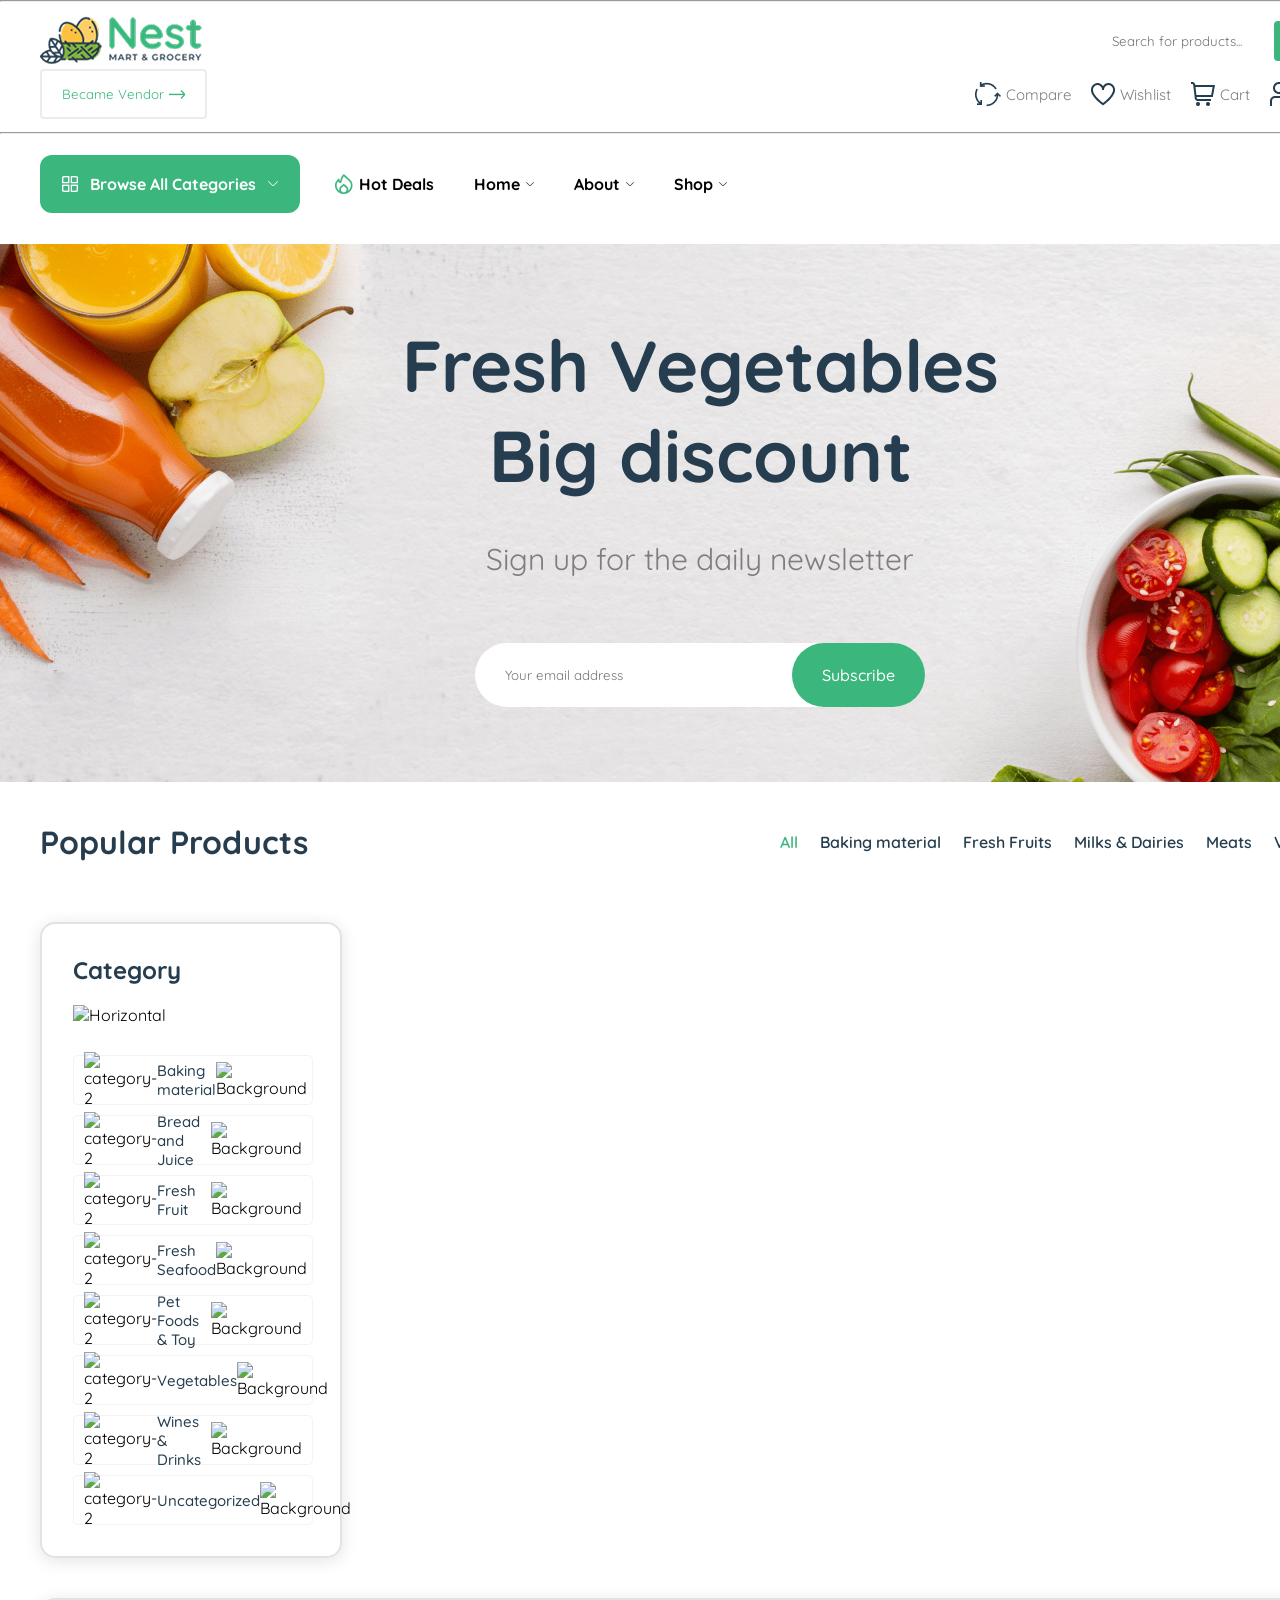
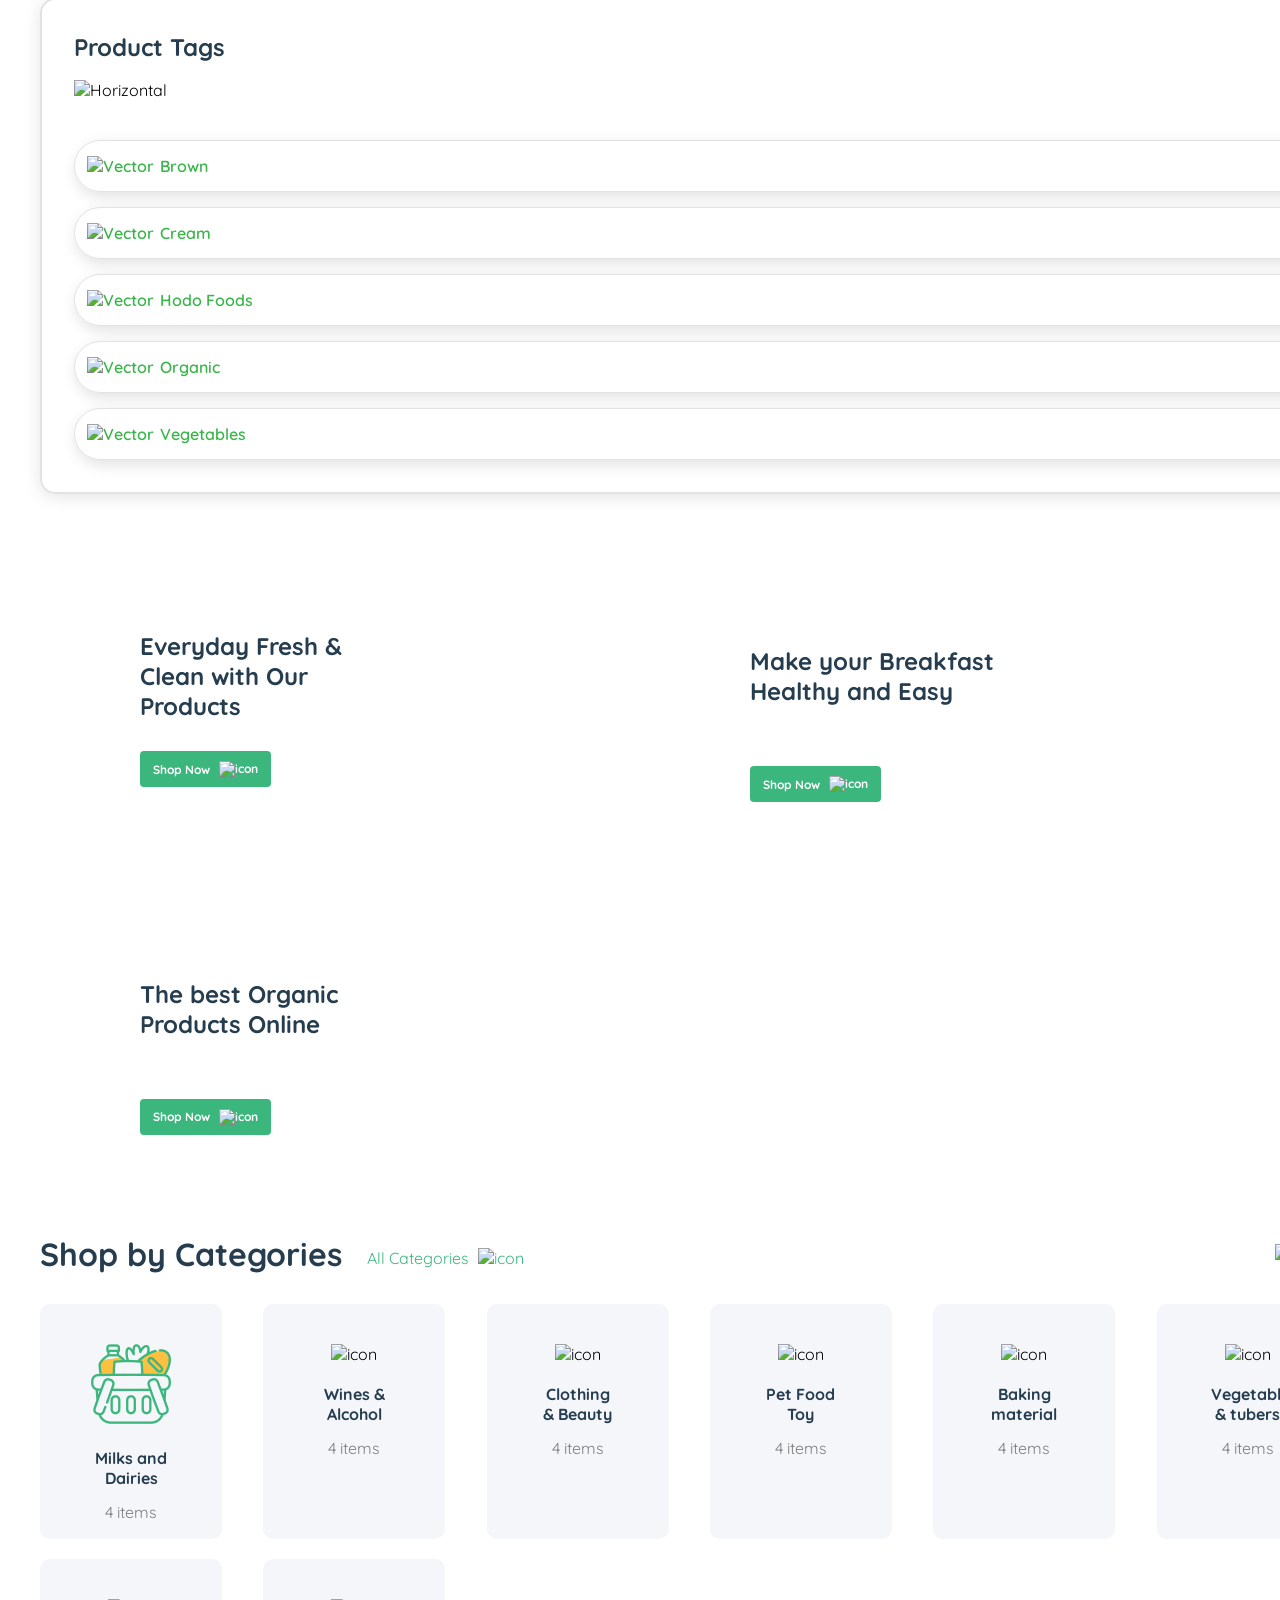
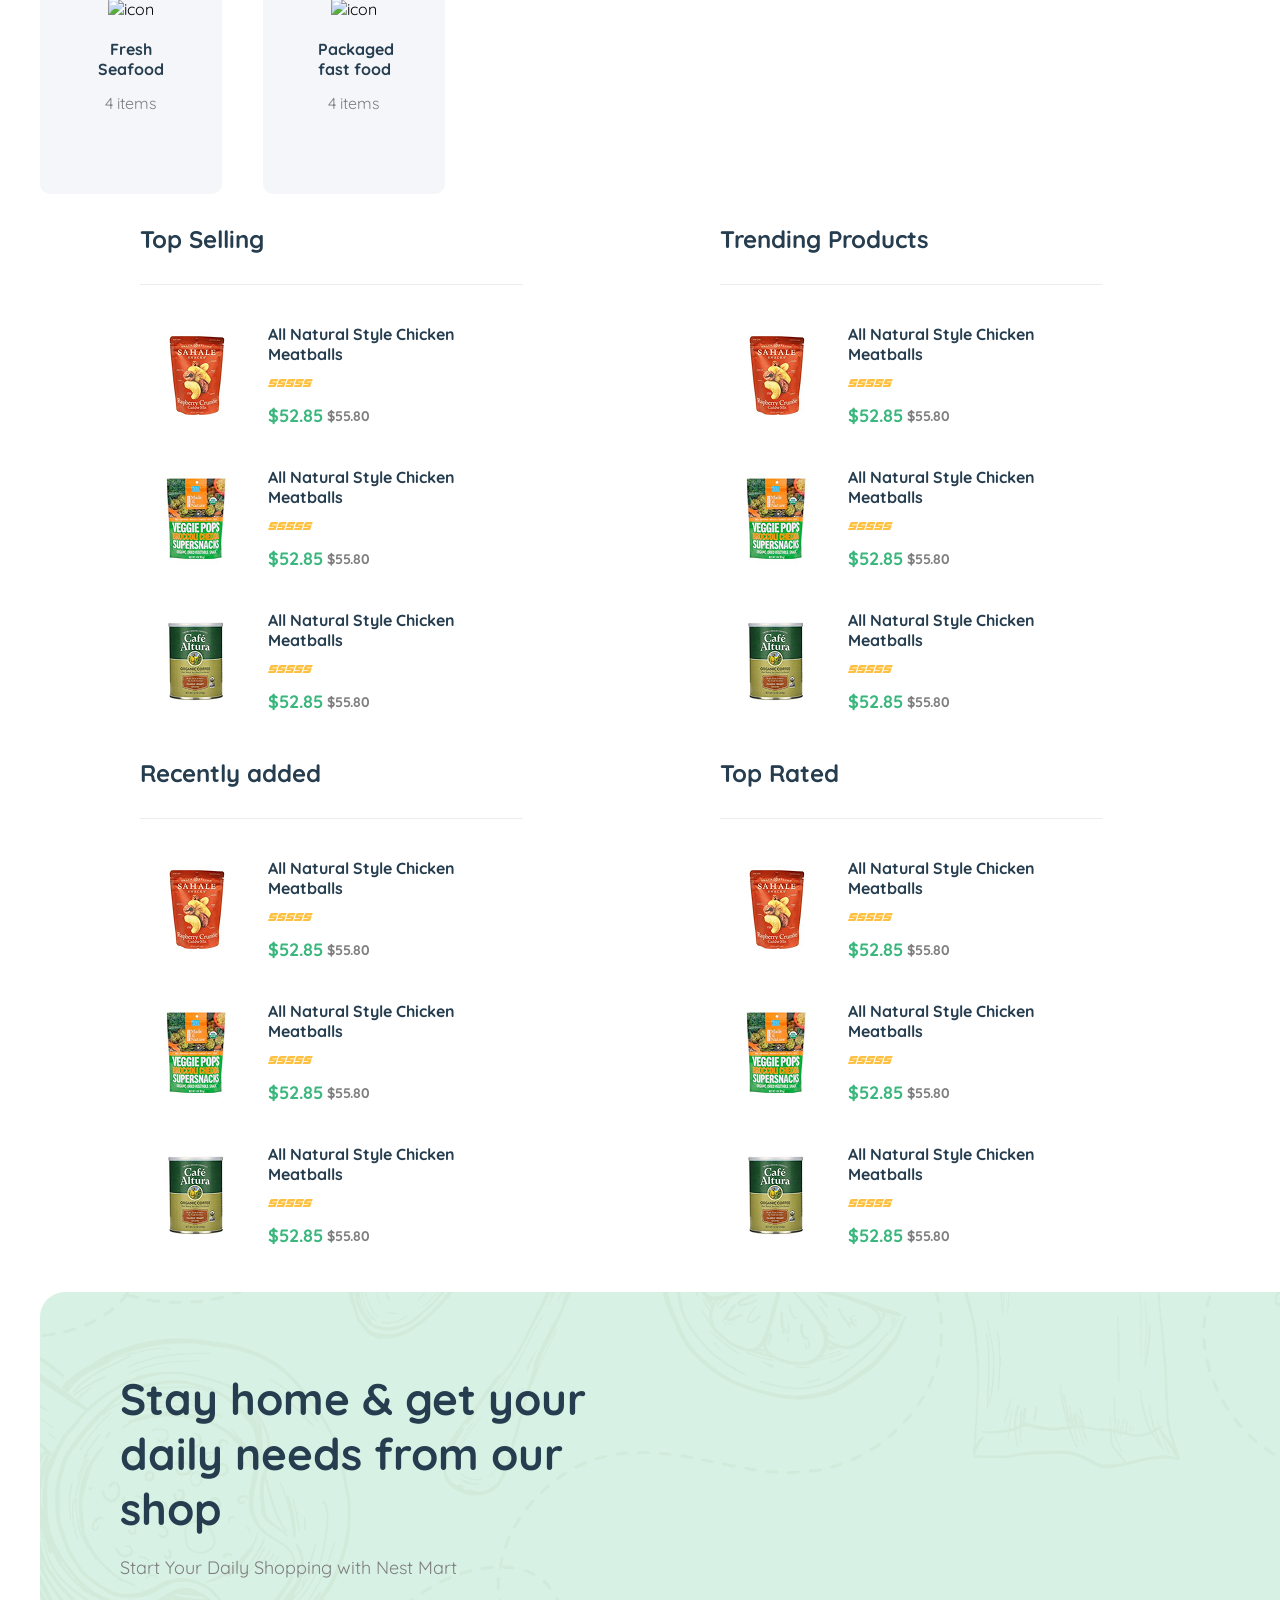
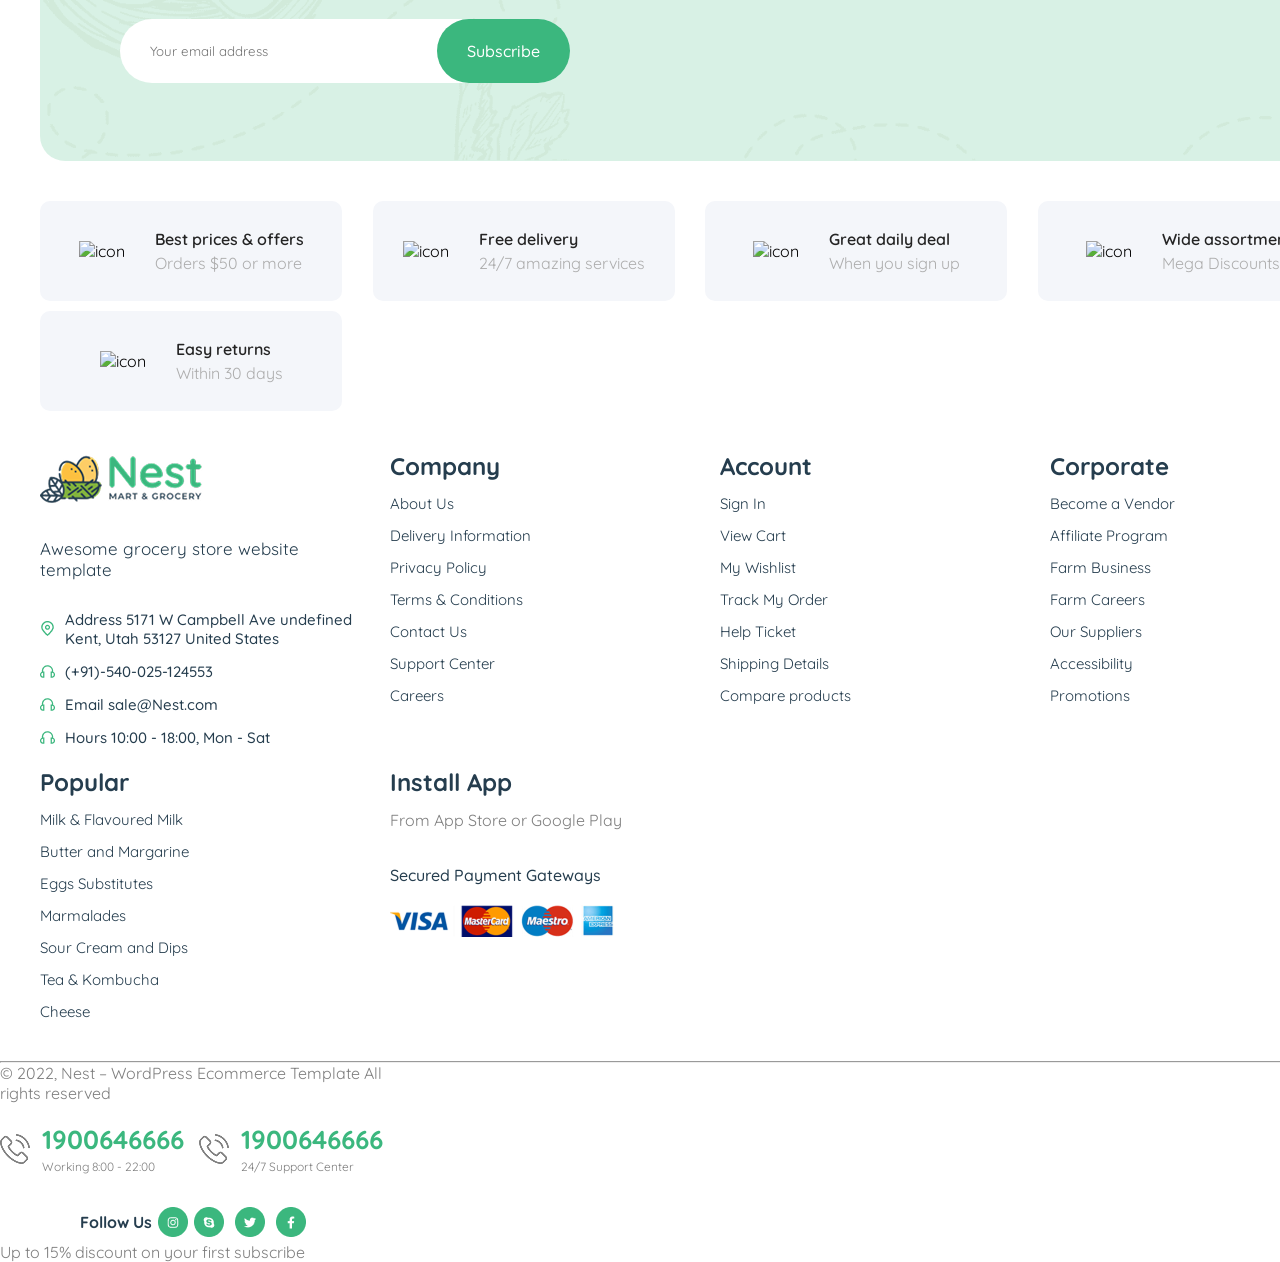
==== commit 2f153add: "qwerty" ====
--- a/index.html
+++ b/index.html
@@ -779,7 +779,7 @@
         <hr>
 
         
-        <div class="footer2">
+        <div class="footer22">
             <p class="footer2__p">© 2022, Nest – WordPress Ecommerce Template All rights reserved</p>
 
             <div class="flex4">
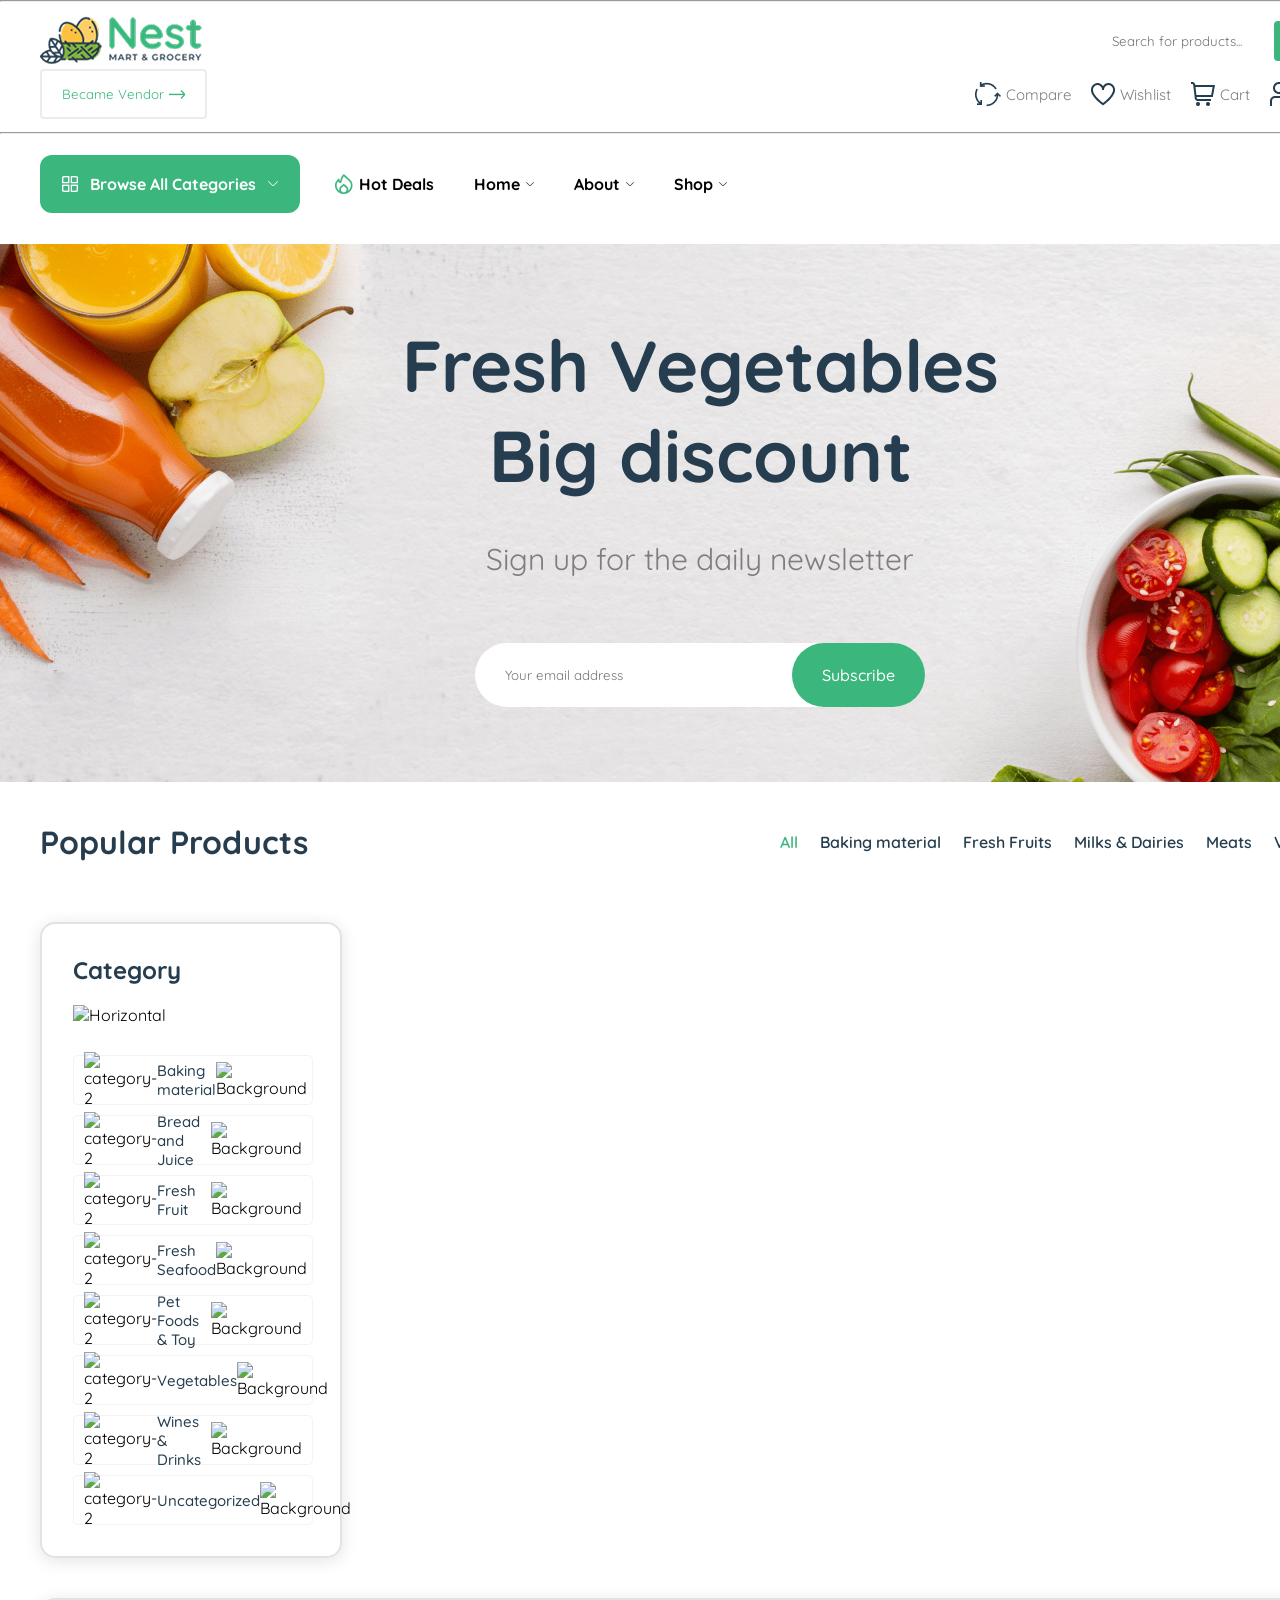
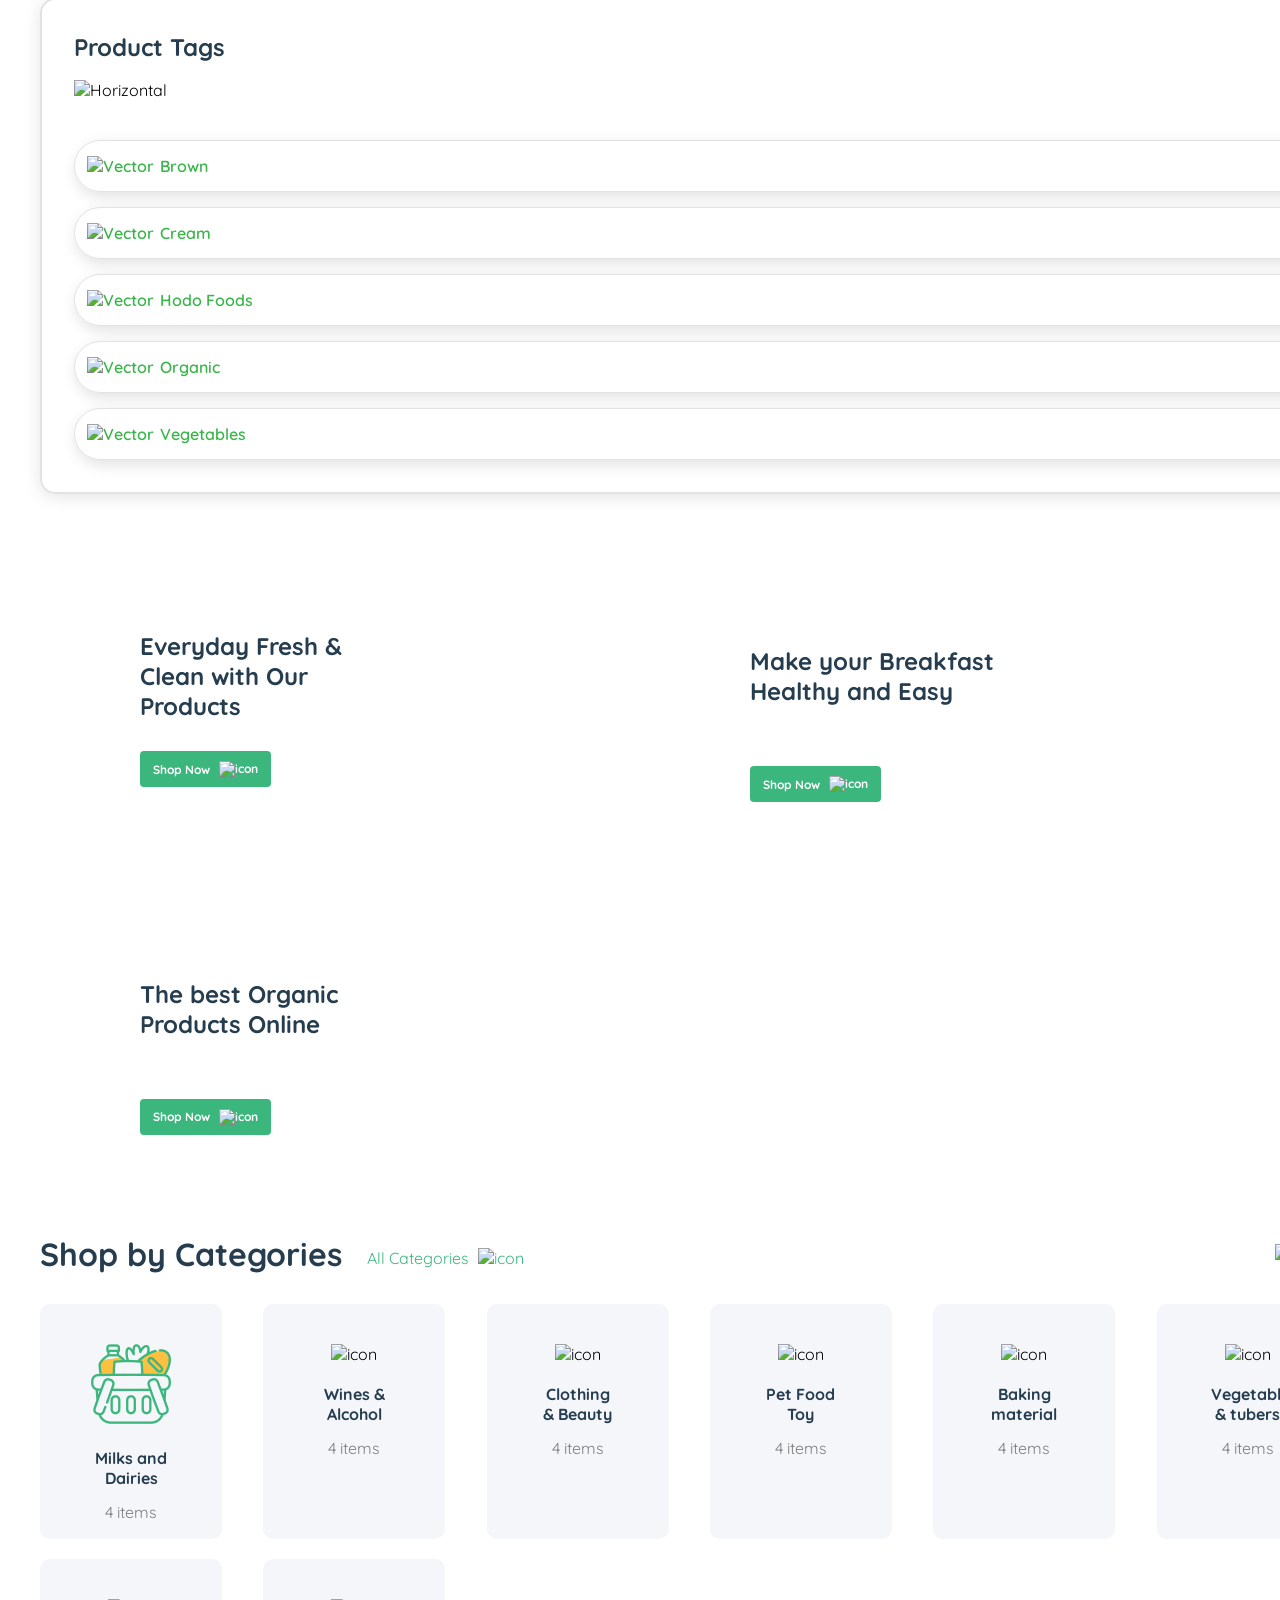
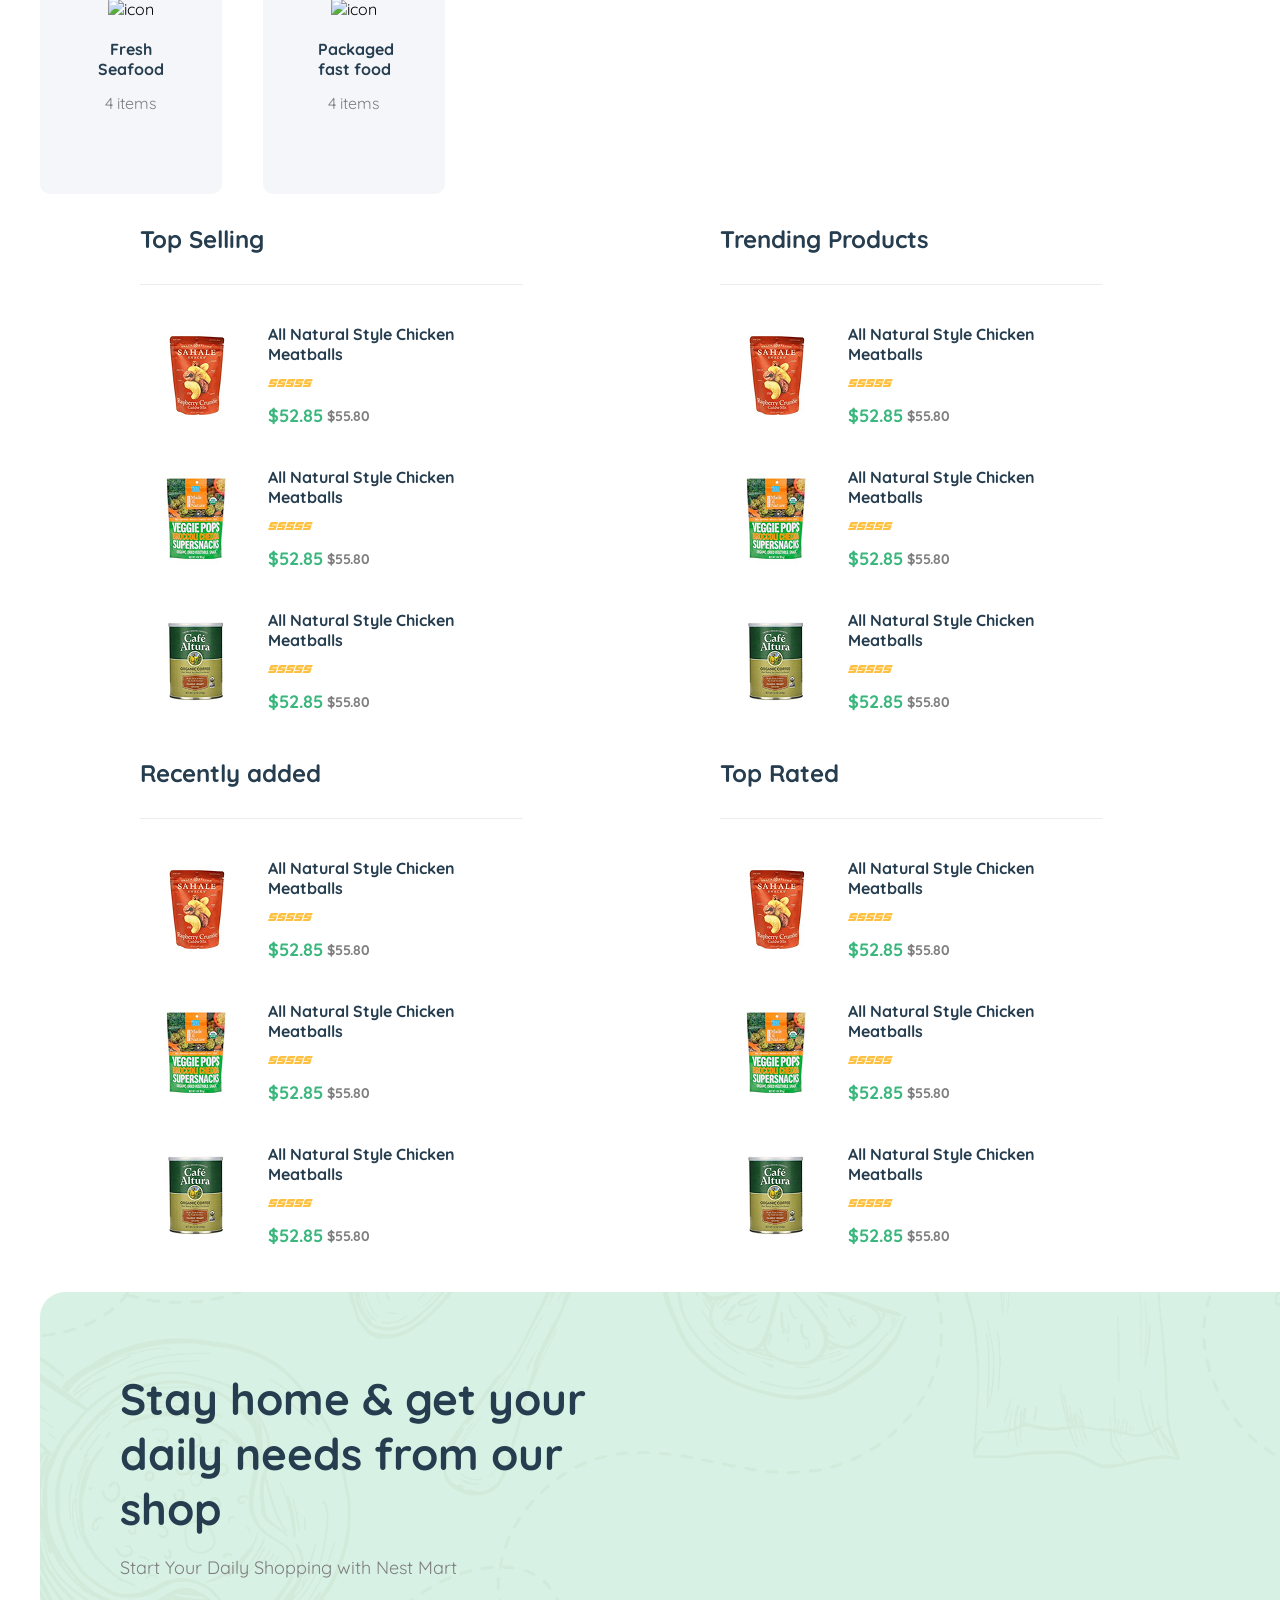
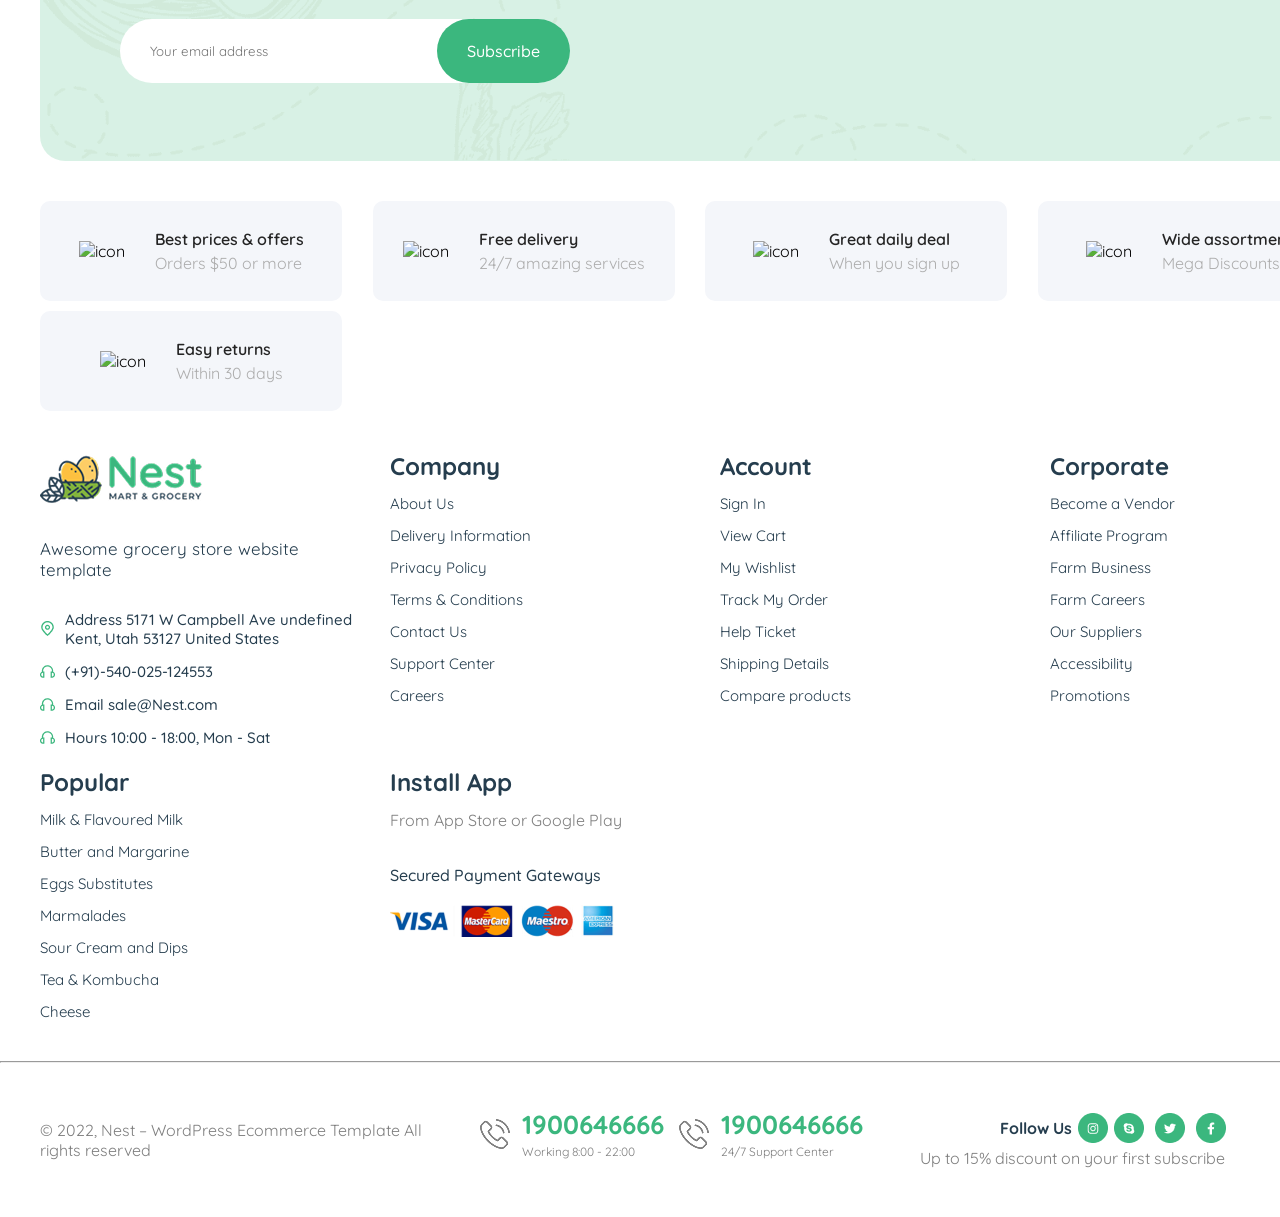
==== commit eeb93a38: "qwerty" ====
--- a/index.html
+++ b/index.html
@@ -779,7 +779,7 @@
         <hr>
 
         
-        <div class="footer22">
+        <div class="footer2">
             <p class="footer2__p">© 2022, Nest – WordPress Ecommerce Template All rights reserved</p>
 
             <div class="flex4">
